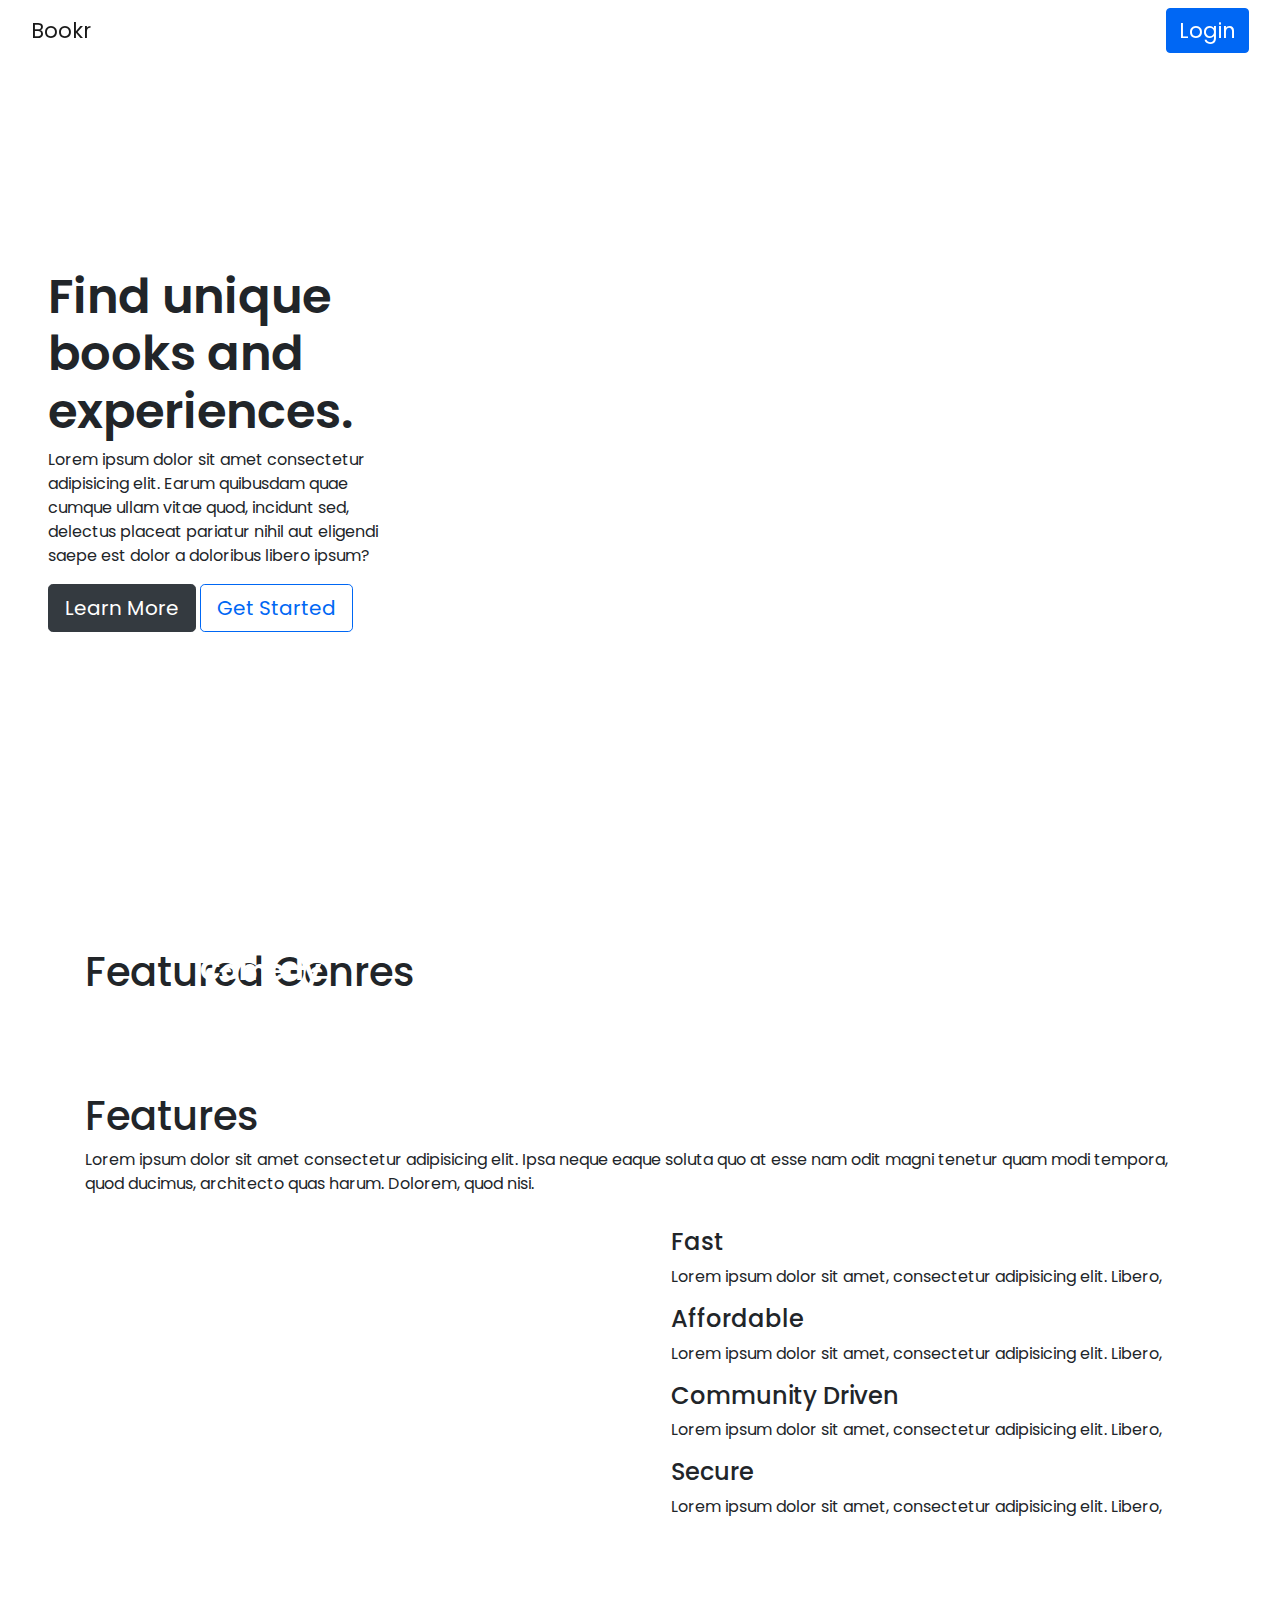
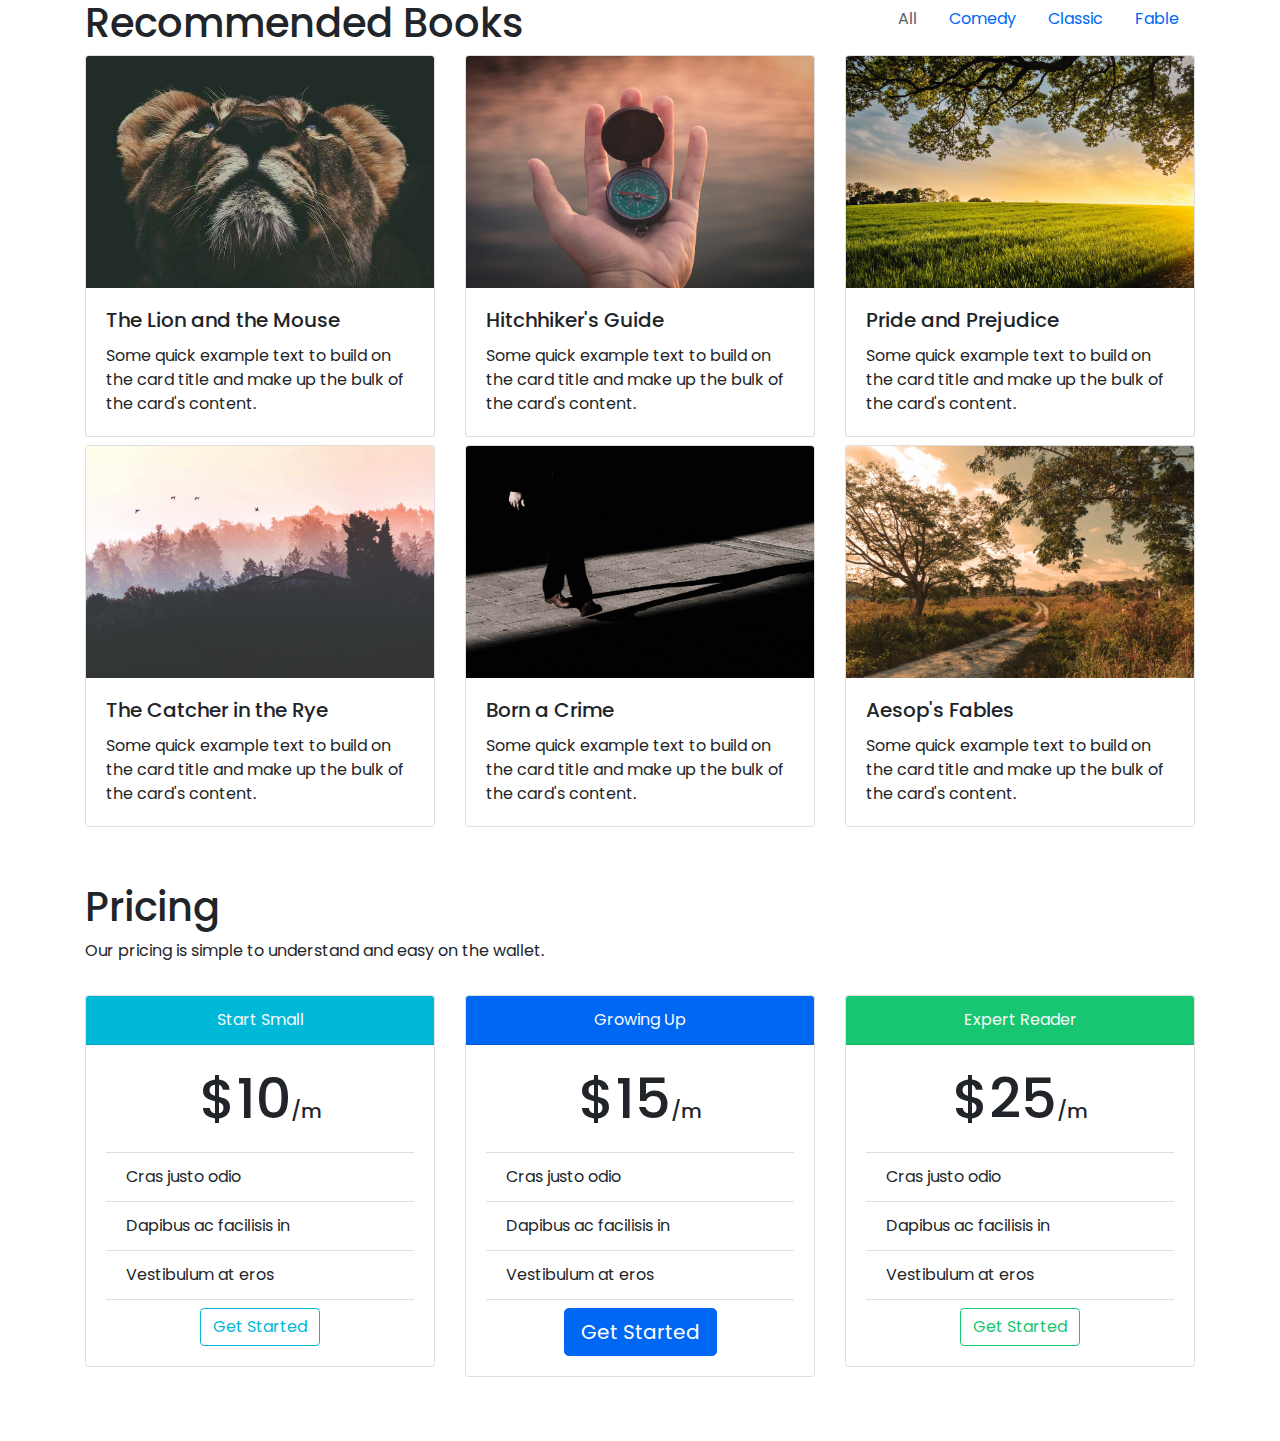
==== index.html @ 13b17c55 "added login and fixed name" ====
<!doctype html>
<html>

<head>
  <!-- Page Title and SEO -->
  <title>Bookr</title>
  <!-- Required meta tags -->
  <meta charset="utf-8">
  <meta name="viewport" content="width=device-width, initial-scale=1, shrink-to-fit=no">
  <!-- Fonts -->
  <link href="https://fonts.googleapis.com/css?family=Poppins:200,300,400,500,600,700" rel="stylesheet">
  <link rel="stylesheet" href="https://use.fontawesome.com/releases/v5.7.1/css/all.css" integrity="sha384-fnmOCqbTlWIlj8LyTjo7mOUStjsKC4pOpQbqyi7RrhN7udi9RwhKkMHpvLbHG9Sr"
    crossorigin="anonymous">
  <!-- Bootstrap CSS -->
  <link rel="stylesheet" href="css/bootstrap.css">
  <!-- Custom  -->
  <link rel="stylesheet" href="css/main.css">
  <link rel="stylesheet" href="https://cdnjs.cloudflare.com/ajax/libs/animate.css/3.7.0/animate.min.css">
  <!-- Favicons -->
  <link rel="apple-touch-icon" sizes="180x180" href="imgs/favicon/apple-touch-icon.png">
  <link rel="icon" type="image/png" sizes="32x32" href="imgs/favicon/favicon-32x32.png">
  <link rel="icon" type="image/png" sizes="16x16" href="imgs/favicon/favicon-16x16.png">
  <link rel="manifest" href="imgs/favicon/site.webmanifest">
  <link rel="mask-icon" href="imgs/favicon/safari-pinned-tab.svg" color="#5bbad5">
  <link rel="shortcut icon" href="imgs/favicon/favicon.ico">
  <meta name="msapplication-TileColor" content="#00aba9">
  <meta name="msapplication-config" content="imgs/favicon/browserconfig.xml">
  <meta name="theme-color" content="#ffffff">
</head>

<body class="animated fadeIn">
  <!-- Navbar -->
  <nav id="nav" class="navbar navbar-expand-lg fixed-top navbar-light nav-lg">
    <div class="container-fluid">
      <a href="/" class="navbar-brand">Bookr</a>
      <!-- <button class="navbar-toggler" type="button" data-toggle="collapse" data-target="#navbarNav" aria-controls="navbarNav"
        aria-expanded="false" aria-label="Toggle navigation">
        <span class="navbar-toggler-icon"></span>
      </button>
      <div class="collapse navbar-collapse mr-0" id="navbarNav">
        <ul class="navbar-nav ml-auto">
          <li class="nav-item active">
            <a class="nav-link" href="#recommended">Features</a>
          </li>
          <li class="nav-item">
            <a class="nav-link" href="#recommended">Recommended</a>
          </li>
        </ul>
        
      </div> -->
      <a href="/login" class="btn btn-primary">Login</a>
    </div>
  </nav>
  <header class="cover row container-fluid p-0 m-0">
    <div class="col-xl-4 col-lg-5 col-md-6 col-sm-12 align-self-center cover-text px-5 animated fadeIn">
      <h1>Find unique <br> books and experiences.</h1>
      <p>Lorem ipsum dolor sit amet consectetur adipisicing elit. Earum quibusdam quae cumque ullam vitae quod,
        incidunt sed, delectus placeat pariatur nihil aut eligendi saepe est dolor a doloribus libero ipsum?</p>
      <a href="#features" class="btn btn-dark btn-lg">Learn More</a>
      <a href="/login" class="btn btn-outline-primary btn-lg">Get Started</a>
    </div>
    <div class="col-xl-8 col-lg-7 col-md-6 col-sm-12 cover-img"></div>
  </header>
  <section class="container pt-5">
    <h2>Featured Genres</h2>
    <div class="row">
      <div class="col-lg-4 col-md-12 my-2">
        <img class="card-img shadow" src="https://images.unsplash.com/photo-1516280440614-37939bbacd81?ixlib=rb-1.2.1&ixid=eyJhcHBfaWQiOjEyMDd9&auto=format&fit=crop&w=1350&q=80"
          alt="">
        <h4 class="carousel-caption text-bold">Comedy</h4>
      </div>
      <div class="col-lg-4 col-md-6 my-2">
        <img class="card-img shadow" src="https://images.unsplash.com/photo-1516086511662-1bfcf218f4c4?ixlib=rb-1.2.1&ixid=eyJhcHBfaWQiOjEyMDd9&auto=format&fit=crop&w=1350&q=80"
          alt="">
        <h4 class="carousel-caption text-bold">Classic</h4>
      </div>
      <div class="col-lg-4 col-md-6 my-2">
        <img class="card-img shadow" src="https://images.unsplash.com/photo-1530262929451-caf6b99b5136?ixlib=rb-1.2.1&ixid=eyJhcHBfaWQiOjEyMDd9&auto=format&fit=crop&w=1350&q=80"
          alt="">
        <h4 class="carousel-caption text-bold">Fable</h4>
      </div>
    </div>
  </section>
  <section id="features" class="container pt-5">
    <h2>Features</h2>
    <p>Lorem ipsum dolor sit amet consectetur adipisicing elit. Ipsa neque eaque soluta quo at esse nam odit magni
      tenetur quam modi tempora, quod ducimus, architecto quas harum. Dolorem, quod nisi.</p>
    <div class="row">
      <div class="col-lg-5">
        <img class="card-img shadow" src="https://images.unsplash.com/photo-1490633874781-1c63cc424610?ixlib=rb-1.2.1&ixid=eyJhcHBfaWQiOjEyMDd9&auto=format&fit=crop&w=1350&q=80"
          alt="">
      </div>
      <div class="col-lg-7 my-3">
        <div class="row">
          <div class="col-2 text-center text-primary">
            <i class="fas fa-fast-forward fa-3x text-primary"></i>
          </div>
          <div class="col-10">
            <h4>Fast</h4>
            <p>Lorem ipsum dolor sit amet, consectetur adipisicing elit. Libero, </p>
          </div>
          <div class="col-2 text-center">
            <i class="fas fa-credit-card fa-3x text-success"></i>
          </div>
          <div class="col-10 ">
            <h4>Affordable</h4>
            <p>Lorem ipsum dolor sit amet, consectetur adipisicing elit. Libero, </p>
          </div>
          <div class="col-2 text-center">
            <i class="fas fa-thumbs-up fa-3x text-info"></i>
          </div>
          <div class="col-10">
            <h4>Community Driven</h4>
            <p>Lorem ipsum dolor sit amet, consectetur adipisicing elit. Libero, </p>
          </div>
          <div class="col-2 text-center">
            <i class="fas fa-shield-alt fa-3x text-danger"></i>
          </div>
          <div class="col-10">
            <h4>Secure</h4>
            <p>Lorem ipsum dolor sit amet, consectetur adipisicing elit. Libero, </p>
          </div>
        </div>
      </div>
    </div>
  </section>
  <section id="recommended" class="container pt-5">
    <div class="row">
      <div class="col-lg-6">
        <h2 class="">Recommended Books</h2>
      </div>
      <div class="col-lg-6">
        <ul class="nav book-nav justify-content-end">
          <li class="nav-item">
            <a class="nav-link book-link disabled" data-type="all" href="#">All</a>
          </li>
          <li class="nav-item">
            <a class="nav-link book-link" data-type="comedy" href="#">Comedy</a>
          </li>
          <li class="nav-item">
            <a class="nav-link book-link" data-type="classic" href="#">Classic</a>
          </li>
          <li class="nav-item">
            <a class="nav-link book-link" data-type="fable" href="#">Fable</a>
          </li>
        </ul>
      </div>

    </div>

    <div class="mx-auto text-center">

    </div>
    <div class="row">
      <div class="col-lg-4 col-md-6 mb-2 book-card" data-type="fable">
        <div class="card">
          <img class="card-img-top" src="imgs/the-lion-and-the-mouse.jpg" alt="Book One">
          <div class="card-body">
            <h5 class="card-title">The Lion and the Mouse</h5>
            <p class="card-text">Some quick example text to build on the card title and make up the bulk of the card's
              content.</p>
          </div>
        </div>
      </div>
      <div class="col-lg-4 col-md-6 mb-2 book-card" data-type="classic">
        <div class="card">
          <img class="card-img-top" src="imgs/hitchhikers-guide.jpg" alt="Book One">
          <div class="card-body">
            <h5 class="card-title">Hitchhiker's Guide</h5>
            <p class="card-text">Some quick example text to build on the card title and make up the bulk of the card's
              content.</p>
          </div>
        </div>
      </div>
      <div class="col-lg-4 col-md-6 mb-2 book-card" data-type="classic">
        <div class="card">
          <img class="card-img-top" src="imgs/pride-and-prejudice.jpg" alt="Book One">
          <div class="card-body">
            <h5 class="card-title">Pride and Prejudice</h5>
            <p class="card-text">Some quick example text to build on the card title and make up the bulk of the card's
              content.</p>
          </div>
        </div>
      </div>
      <div class="col-lg-4 col-md-6 mb-2 book-card" data-type="classic">
        <div class="card">
          <img class="card-img-top" src="imgs/the-catcher-in-the-rye.jpg" alt="Book One">
          <div class="card-body">
            <h5 class="card-title">The Catcher in the Rye</h5>
            <p class="card-text">Some quick example text to build on the card title and make up the bulk of the card's
              content.</p>
          </div>
        </div>
      </div>
      <div class="col-lg-4 col-md-6 mb-2 book-card" data-type="comedy">
        <div class="card">
          <img class="card-img-top" src="imgs/born-a-crime.jpg" alt="Book One">
          <div class="card-body">
            <h5 class="card-title">Born a Crime</h5>
            <p class="card-text">Some quick example text to build on the card title and make up the bulk of the card's
              content.</p>
          </div>
        </div>
      </div>
      <div class="col-lg-4 col-md-6 mb-2 book-card" data-type="fable">
        <div class="card">
          <img class="card-img-top" src="imgs/aesop-fables.jpg" alt="Book One">
          <div class="card-body">
            <h5 class="card-title">Aesop's Fables</h5>
            <p class="card-text">Some quick example text to build on the card title and make up the bulk of the card's
              content.</p>
          </div>
        </div>
      </div>
    </div>
  </section>
  <section class="container pt-5 pb-5">
    <h2>Pricing</h2>
    <p>Our pricing is simple to understand and easy on the wallet.</p>
    <div class="row">
      <div class="col-md-6 col-lg-4 my-3 price1">
        <div class="card text-center">
          <div class="card-header bg-info text-light">
            Start Small
          </div>
          <div class="card-body ">
            <h3 class="card-title price">$10<span class="h5">/m</span></h3>
            <ul class="list-group text-left list-group-flush py-2">
              <li class="list-group-item">Cras justo odio</li>
              <li class="list-group-item">Dapibus ac facilisis in</li>
              <li class="list-group-item">Vestibulum at eros</li>
            </ul>
            <a href="#" class="btn btn-outline-info">Get Started</a>
          </div>
        </div>
      </div>
      <div class="col-lg-4 col-md-12 my-3 price2">
        <div class="card text-center">
          <div class="card-header bg-primary text-light">
            Growing Up
          </div>
          <div class="card-body">
            <h3 class="card-title price">$15<span class="h5">/m</span></h3>
            <ul class="list-group text-left list-group-flush py-2">
              <li class="list-group-item">Cras justo odio</li>
              <li class="list-group-item">Dapibus ac facilisis in</li>
              <li class="list-group-item">Vestibulum at eros</li>
            </ul>
            <a href="#" class="btn btn-primary btn-lg">Get Started</a>
          </div>
        </div>
      </div>
      <div class="col-lg-4 col-md-6 my-3 price3">
        <div class="card text-center">
          <div class="card-header bg-success text-light">
            Expert Reader
          </div>
          <div class="card-body">
            <h3 class="card-title price">$25<span class="h5">/m</span></h3>
            <ul class="list-group text-left list-group-flush py-2">
              <li class="list-group-item">Cras justo odio</li>
              <li class="list-group-item">Dapibus ac facilisis in</li>
              <li class="list-group-item">Vestibulum at eros</li>
            </ul>
            <a href="#" class="btn btn-outline-success">Get Started</a>
          </div>
        </div>
      </div>
    </div>
  </section>
  <!-- <footer class="footer bg-dark h-100">
    <div class="container">
      <h6 class="text-muted">Create by Maks</h6>
    </div>
  </footer> -->
  <!-- Bootstrap JS -->
  <script src="https://code.jquery.com/jquery-3.2.1.slim.min.js" integrity="sha384-KJ3o2DKtIkvYIK3UENzmM7KCkRr/rE9/Qpg6aAZGJwFDMVNA/GpGFF93hXpG5KkN"
    crossorigin="anonymous"></script>
  <script src="https://cdnjs.cloudflare.com/ajax/libs/popper.js/1.12.9/umd/popper.min.js" integrity="sha384-ApNbgh9B+Y1QKtv3Rn7W3mgPxhU9K/ScQsAP7hUibX39j7fakFPskvXusvfa0b4Q"
    crossorigin="anonymous"></script>
  <script src="https://maxcdn.bootstrapcdn.com/bootstrap/4.0.0/js/bootstrap.min.js" integrity="sha384-JZR6Spejh4U02d8jOt6vLEHfe/JQGiRRSQQxSfFWpi1MquVdAyjUar5+76PVCmYl"
    crossorigin="anonymous"></script>
  <script src="js/books.js"></script>
  <script>
    window.addEventListener('scroll', function (e) {
      var nav = document.querySelector('.navbar');
      if (document.documentElement.scrollTop || document.body.scrollTop > window.innerHeight) {
        nav.classList.add('bg-light');
        nav.classList.add('nav-shadow');
        nav.classList.remove('nav-lg');
      } else {
        nav.classList.remove('bg-light');
        nav.classList.remove('nav-shadow');
        nav.classList.add('nav-lg');
      }
    });
  </script>
</body>

</html>
---- css/main.css ----
html {
  scroll-behavior: smooth;
}

body{
  font-family: 'Poppins', sans-serif;
}

nav {
  transition: .2s;
}

.nav-shadow{
  box-shadow: 0 3px 6px rgba(0,0,0,0.16), 0 3px 6px rgba(0,0,0,0.23);
}

h1{
  font-weight: 600;
  font-size: 3rem;
}

.text-bold{
  font-weight: 700;
  font-size: 1.7rem;
}

.price {
  font-size: 3.5rem;
}

h2 {
  font-weight: 500;
  font-size: 2.5rem;
}

.cover {
  height: 100vh;
}

.shadow{
  box-shadow: 0 1px 3px rgba(0,0,0,0.12), 0 1px 2px rgba(0,0,0,0.24);
}

.card-img {
  width: 100%;
  border-radius: 10px;
}

.nav-lg a{
  font-size: 1.3rem !important;
}

.cover-img{
  background-image: url(https://images.unsplash.com/photo-1488381297039-d6ee94af777e?ixlib=rb-1.2.1&ixid=eyJhcHBfaWQiOjEyMDd9&auto=format&fit=crop&w=1355&q=80);
  background-size: cover;
  background-position: center; 
}

@media (min-width: 768px) and (max-width: 991.98px) { 
  .price1{
    order: 1;
  }

  .price1{
    order: 2;
  }

  .price3{
    order: 3;
  }

  .book-nav {
    -webkit-box-pack: center !important;
    -ms-flex-pack: center !important;
    justify-content: center !important;
  }
}

@media (max-width: 767.98px) {
  nav {
    background-color: #f8f9fa !important;
    box-shadow: 0 3px 6px rgba(0,0,0,0.16), 0 3px 6px rgba(0,0,0,0.23);
  }
  .cover-img{
    order: 1;
  }
  .cover-text{
    order: 2;
  }
}
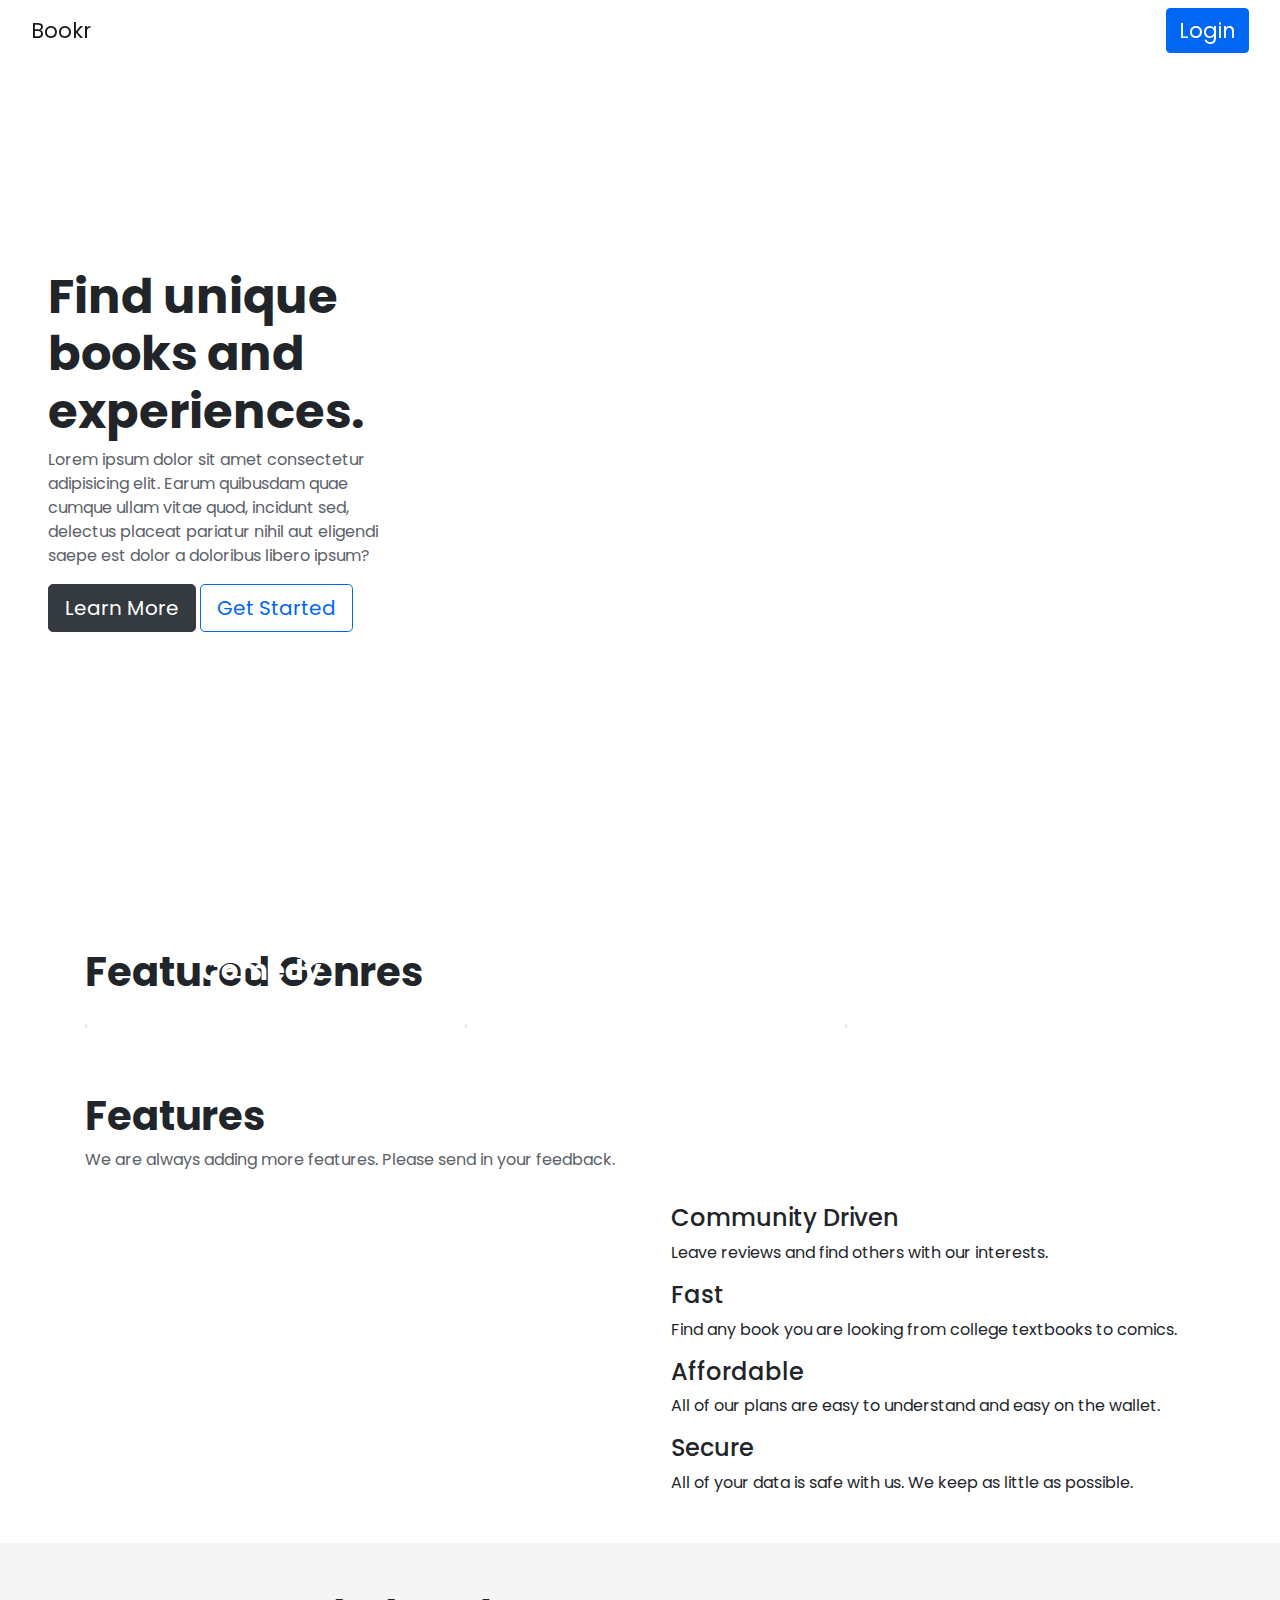
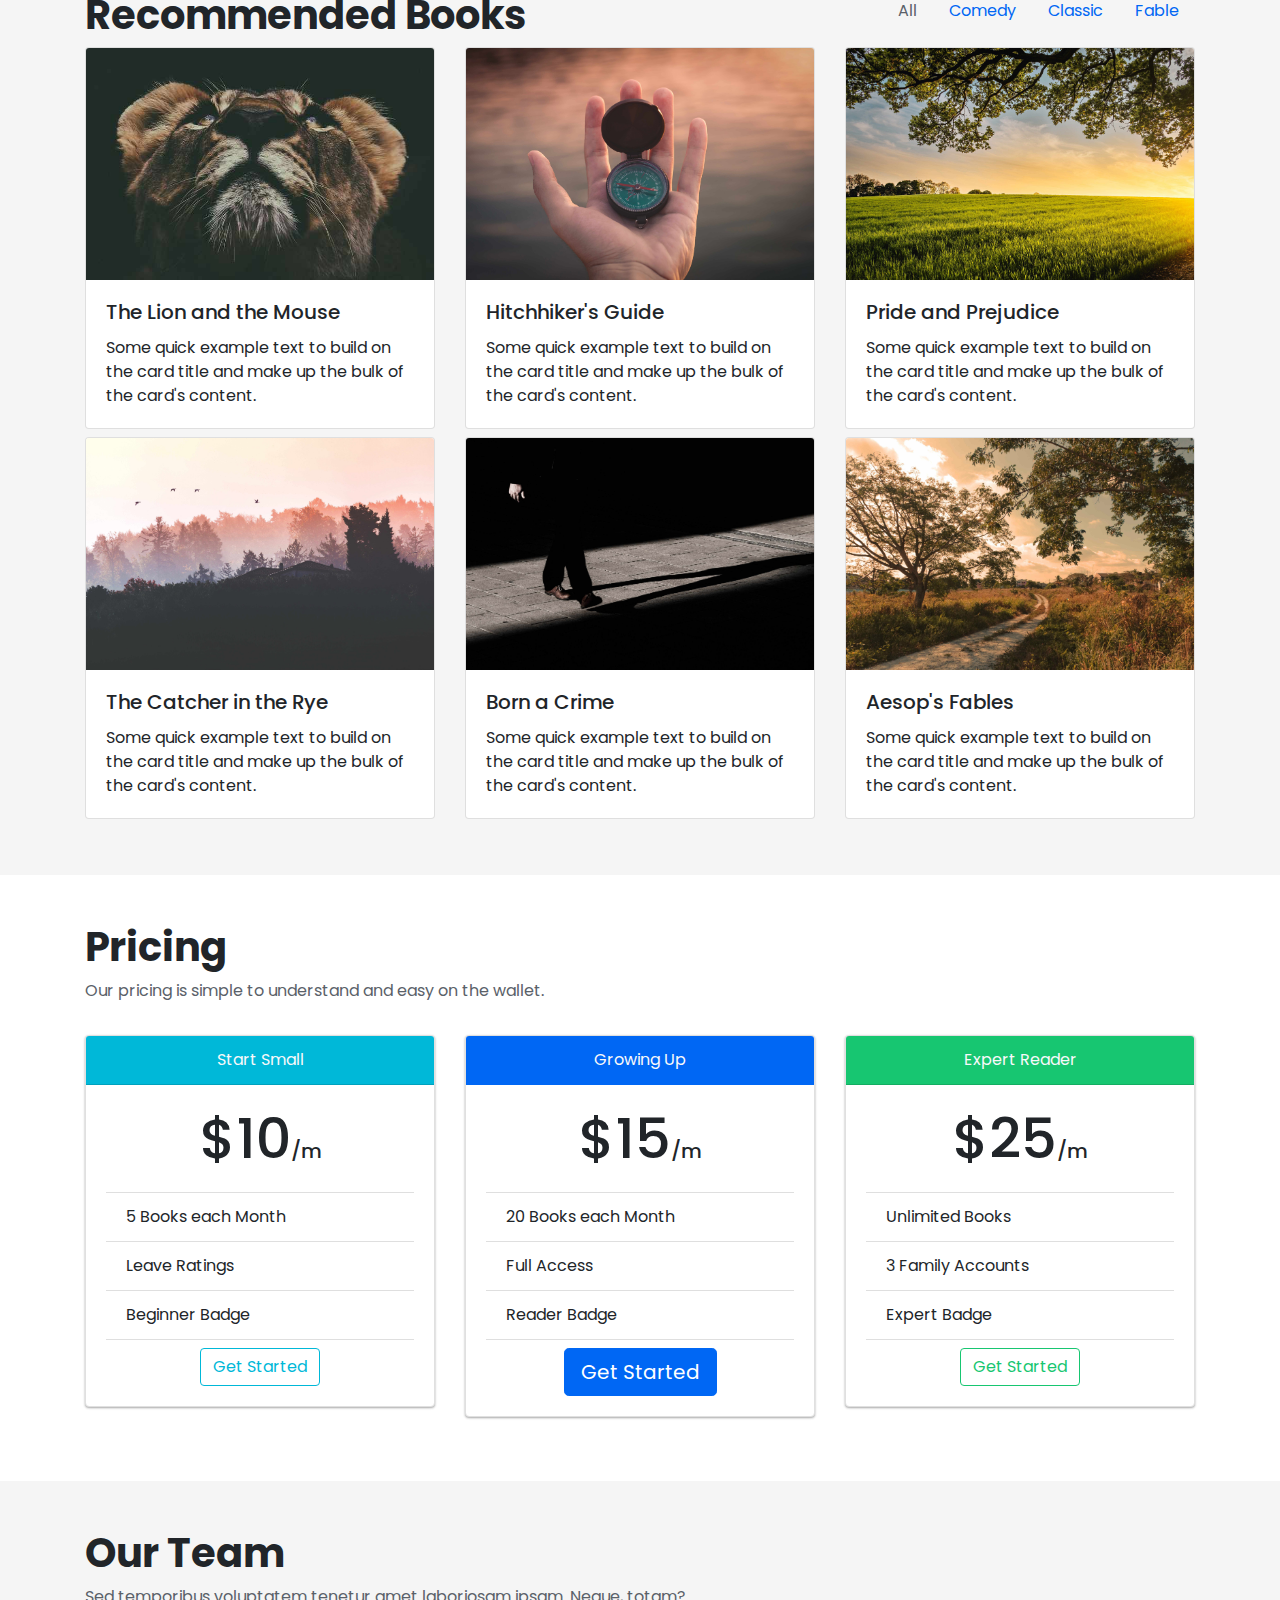
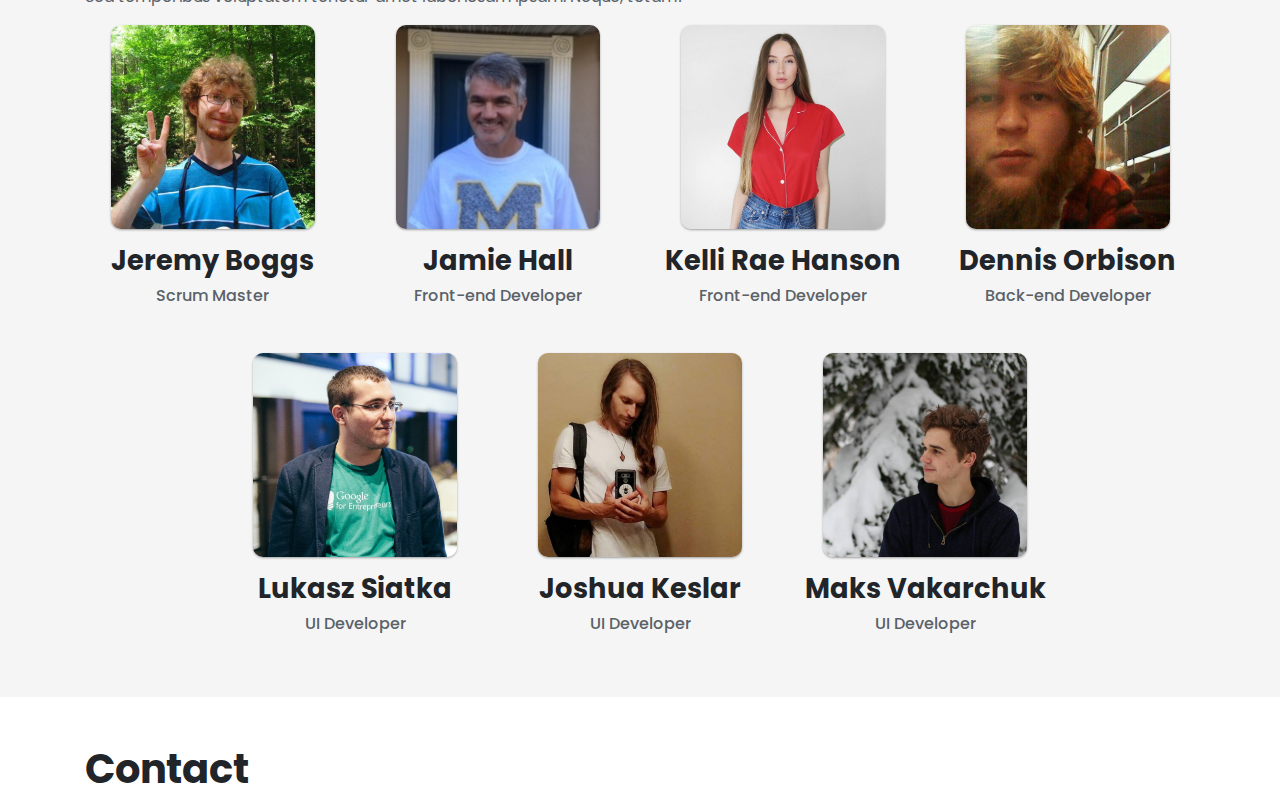
==== commit 07c1fd17: "added teams" ====
--- a/index.html
+++ b/index.html
@@ -33,58 +33,43 @@
   <nav id="nav" class="navbar navbar-expand-lg fixed-top navbar-light nav-lg">
     <div class="container-fluid">
       <a href="/" class="navbar-brand">Bookr</a>
-      <!-- <button class="navbar-toggler" type="button" data-toggle="collapse" data-target="#navbarNav" aria-controls="navbarNav"
-        aria-expanded="false" aria-label="Toggle navigation">
-        <span class="navbar-toggler-icon"></span>
-      </button>
-      <div class="collapse navbar-collapse mr-0" id="navbarNav">
-        <ul class="navbar-nav ml-auto">
-          <li class="nav-item active">
-            <a class="nav-link" href="#recommended">Features</a>
-          </li>
-          <li class="nav-item">
-            <a class="nav-link" href="#recommended">Recommended</a>
-          </li>
-        </ul>
-        
-      </div> -->
-      <a href="/login" class="btn btn-primary">Login</a>
+      <a href="https://bookrfrontend1.netlify.com/" class="btn btn-primary">Login</a>
     </div>
   </nav>
   <header class="cover row container-fluid p-0 m-0">
-    <div class="col-xl-4 col-lg-5 col-md-6 col-sm-12 align-self-center cover-text px-5 animated fadeIn">
-      <h1>Find unique <br> books and experiences.</h1>
-      <p>Lorem ipsum dolor sit amet consectetur adipisicing elit. Earum quibusdam quae cumque ullam vitae quod,
+    <div class="col-xl-4 col-lg-5 col-md-6 col-sm-12 align-self-center cover-text px-5 animated fadeInLeft">
+      <h1 class="section-header">Find unique <br> books and experiences.</h1>
+      <p class="text-muted">Lorem ipsum dolor sit amet consectetur adipisicing elit. Earum quibusdam quae cumque ullam
+        vitae quod,
         incidunt sed, delectus placeat pariatur nihil aut eligendi saepe est dolor a doloribus libero ipsum?</p>
       <a href="#features" class="btn btn-dark btn-lg">Learn More</a>
-      <a href="/login" class="btn btn-outline-primary btn-lg">Get Started</a>
+      <a href="https://bookrfrontend1.netlify.com/" class="btn btn-outline-primary btn-lg">Get Started</a>
     </div>
     <div class="col-xl-8 col-lg-7 col-md-6 col-sm-12 cover-img"></div>
   </header>
   <section class="container pt-5">
-    <h2>Featured Genres</h2>
+    <h2 class="section-header">Featured Genres</h2>
     <div class="row">
       <div class="col-lg-4 col-md-12 my-2">
-        <img class="card-img shadow" src="https://images.unsplash.com/photo-1516280440614-37939bbacd81?ixlib=rb-1.2.1&ixid=eyJhcHBfaWQiOjEyMDd9&auto=format&fit=crop&w=1350&q=80"
+        <img class="card-img shadowHover" src="https://images.unsplash.com/photo-1516280440614-37939bbacd81?ixlib=rb-1.2.1&ixid=eyJhcHBfaWQiOjEyMDd9&auto=format&fit=crop&w=1350&q=80"
           alt="">
         <h4 class="carousel-caption text-bold">Comedy</h4>
       </div>
       <div class="col-lg-4 col-md-6 my-2">
-        <img class="card-img shadow" src="https://images.unsplash.com/photo-1516086511662-1bfcf218f4c4?ixlib=rb-1.2.1&ixid=eyJhcHBfaWQiOjEyMDd9&auto=format&fit=crop&w=1350&q=80"
+        <img class="card-img shadowHover" src="https://images.unsplash.com/photo-1516086511662-1bfcf218f4c4?ixlib=rb-1.2.1&ixid=eyJhcHBfaWQiOjEyMDd9&auto=format&fit=crop&w=1350&q=80"
           alt="">
         <h4 class="carousel-caption text-bold">Classic</h4>
       </div>
       <div class="col-lg-4 col-md-6 my-2">
-        <img class="card-img shadow" src="https://images.unsplash.com/photo-1530262929451-caf6b99b5136?ixlib=rb-1.2.1&ixid=eyJhcHBfaWQiOjEyMDd9&auto=format&fit=crop&w=1350&q=80"
+        <img class="card-img shadowHover" src="https://images.unsplash.com/photo-1530262929451-caf6b99b5136?ixlib=rb-1.2.1&ixid=eyJhcHBfaWQiOjEyMDd9&auto=format&fit=crop&w=1350&q=80"
           alt="">
         <h4 class="carousel-caption text-bold">Fable</h4>
       </div>
     </div>
   </section>
-  <section id="features" class="container pt-5">
-    <h2>Features</h2>
-    <p>Lorem ipsum dolor sit amet consectetur adipisicing elit. Ipsa neque eaque soluta quo at esse nam odit magni
-      tenetur quam modi tempora, quod ducimus, architecto quas harum. Dolorem, quod nisi.</p>
+  <section id="features" class="container pt-5 mb-3">
+    <h2 class="section-header">Features</h2>
+    <p class="text-muted">We are always adding more features. Please send in your feedback.</p>
     <div class="row">
       <div class="col-lg-5">
         <img class="card-img shadow" src="https://images.unsplash.com/photo-1490633874781-1c63cc424610?ixlib=rb-1.2.1&ixid=eyJhcHBfaWQiOjEyMDd9&auto=format&fit=crop&w=1350&q=80"
@@ -92,181 +77,239 @@
       </div>
       <div class="col-lg-7 my-3">
         <div class="row">
+          <div class="col-2 text-center">
+            <i class="fas fa-thumbs-up fa-3x text-info"></i>
+          </div>
+          <div class="col-10">
+            <h4>Community Driven</h4>
+            <p>Leave reviews and find others with our interests.</p>
+          </div>
           <div class="col-2 text-center text-primary">
             <i class="fas fa-fast-forward fa-3x text-primary"></i>
           </div>
           <div class="col-10">
             <h4>Fast</h4>
-            <p>Lorem ipsum dolor sit amet, consectetur adipisicing elit. Libero, </p>
+            <p>Find any book you are looking from college textbooks to comics.</p>
           </div>
           <div class="col-2 text-center">
             <i class="fas fa-credit-card fa-3x text-success"></i>
           </div>
           <div class="col-10 ">
             <h4>Affordable</h4>
-            <p>Lorem ipsum dolor sit amet, consectetur adipisicing elit. Libero, </p>
-          </div>
-          <div class="col-2 text-center">
-            <i class="fas fa-thumbs-up fa-3x text-info"></i>
-          </div>
-          <div class="col-10">
-            <h4>Community Driven</h4>
-            <p>Lorem ipsum dolor sit amet, consectetur adipisicing elit. Libero, </p>
+            <p>All of our plans are easy to understand and easy on the wallet.</p>
           </div>
           <div class="col-2 text-center">
             <i class="fas fa-shield-alt fa-3x text-danger"></i>
           </div>
           <div class="col-10">
             <h4>Secure</h4>
-            <p>Lorem ipsum dolor sit amet, consectetur adipisicing elit. Libero, </p>
-          </div>
-        </div>
-      </div>
-    </div>
-  </section>
-  <section id="recommended" class="container pt-5">
-    <div class="row">
-      <div class="col-lg-6">
-        <h2 class="">Recommended Books</h2>
-      </div>
-      <div class="col-lg-6">
-        <ul class="nav book-nav justify-content-end">
-          <li class="nav-item">
-            <a class="nav-link book-link disabled" data-type="all" href="#">All</a>
-          </li>
-          <li class="nav-item">
-            <a class="nav-link book-link" data-type="comedy" href="#">Comedy</a>
-          </li>
-          <li class="nav-item">
-            <a class="nav-link book-link" data-type="classic" href="#">Classic</a>
-          </li>
-          <li class="nav-item">
-            <a class="nav-link book-link" data-type="fable" href="#">Fable</a>
-          </li>
-        </ul>
-      </div>
+            <p>All of your data is safe with us. We keep as little as possible.</p>
+          </div>
+        </div>
+      </div>
+    </div>
+  </section>
+  <section id="recommended" class="pt-5 pb-5" style="background-color: #F5F5F5;">
+    <div class="container">
+      <div class="row">
+        <div class="col-lg-6">
+          <h2 class="section-header">Recommended Books</h2>
+        </div>
+        <div class="col-lg-6">
+          <ul class="nav book-nav justify-content-end">
+            <li class="nav-item">
+              <a class="nav-link book-link disabled" data-type="all" href="#">All</a>
+            </li>
+            <li class="nav-item">
+              <a class="nav-link book-link" data-type="comedy" href="#">Comedy</a>
+            </li>
+            <li class="nav-item">
+              <a class="nav-link book-link" data-type="classic" href="#">Classic</a>
+            </li>
+            <li class="nav-item">
+              <a class="nav-link book-link" data-type="fable" href="#">Fable</a>
+            </li>
+          </ul>
+        </div>
 
-    </div>
-
-    <div class="mx-auto text-center">
-
-    </div>
-    <div class="row">
-      <div class="col-lg-4 col-md-6 mb-2 book-card" data-type="fable">
-        <div class="card">
-          <img class="card-img-top" src="imgs/the-lion-and-the-mouse.jpg" alt="Book One">
-          <div class="card-body">
-            <h5 class="card-title">The Lion and the Mouse</h5>
-            <p class="card-text">Some quick example text to build on the card title and make up the bulk of the card's
-              content.</p>
-          </div>
-        </div>
-      </div>
-      <div class="col-lg-4 col-md-6 mb-2 book-card" data-type="classic">
-        <div class="card">
-          <img class="card-img-top" src="imgs/hitchhikers-guide.jpg" alt="Book One">
-          <div class="card-body">
-            <h5 class="card-title">Hitchhiker's Guide</h5>
-            <p class="card-text">Some quick example text to build on the card title and make up the bulk of the card's
-              content.</p>
-          </div>
-        </div>
-      </div>
-      <div class="col-lg-4 col-md-6 mb-2 book-card" data-type="classic">
-        <div class="card">
-          <img class="card-img-top" src="imgs/pride-and-prejudice.jpg" alt="Book One">
-          <div class="card-body">
-            <h5 class="card-title">Pride and Prejudice</h5>
-            <p class="card-text">Some quick example text to build on the card title and make up the bulk of the card's
-              content.</p>
-          </div>
-        </div>
-      </div>
-      <div class="col-lg-4 col-md-6 mb-2 book-card" data-type="classic">
-        <div class="card">
-          <img class="card-img-top" src="imgs/the-catcher-in-the-rye.jpg" alt="Book One">
-          <div class="card-body">
-            <h5 class="card-title">The Catcher in the Rye</h5>
-            <p class="card-text">Some quick example text to build on the card title and make up the bulk of the card's
-              content.</p>
-          </div>
-        </div>
-      </div>
-      <div class="col-lg-4 col-md-6 mb-2 book-card" data-type="comedy">
-        <div class="card">
-          <img class="card-img-top" src="imgs/born-a-crime.jpg" alt="Book One">
-          <div class="card-body">
-            <h5 class="card-title">Born a Crime</h5>
-            <p class="card-text">Some quick example text to build on the card title and make up the bulk of the card's
-              content.</p>
-          </div>
-        </div>
-      </div>
-      <div class="col-lg-4 col-md-6 mb-2 book-card" data-type="fable">
-        <div class="card">
-          <img class="card-img-top" src="imgs/aesop-fables.jpg" alt="Book One">
-          <div class="card-body">
-            <h5 class="card-title">Aesop's Fables</h5>
-            <p class="card-text">Some quick example text to build on the card title and make up the bulk of the card's
-              content.</p>
+      </div>
+      <div class="row">
+        <div class="col-lg-4 col-md-6 mb-2 book-card" data-type="fable">
+          <div class="card">
+            <img class="card-img-top" src="imgs/the-lion-and-the-mouse.jpg" alt="Book One">
+            <div class="card-body">
+              <h5 class="card-title">The Lion and the Mouse</h5>
+              <p class="card-text">Some quick example text to build on the card title and make up the bulk of the
+                card's
+                content.</p>
+            </div>
+          </div>
+        </div>
+        <div class="col-lg-4 col-md-6 mb-2 book-card" data-type="classic">
+          <div class="card">
+            <img class="card-img-top" src="imgs/hitchhikers-guide.jpg" alt="Book One">
+            <div class="card-body">
+              <h5 class="card-title">Hitchhiker's Guide</h5>
+              <p class="card-text">Some quick example text to build on the card title and make up the bulk of the
+                card's
+                content.</p>
+            </div>
+          </div>
+        </div>
+        <div class="col-lg-4 col-md-6 mb-2 book-card" data-type="classic">
+          <div class="card">
+            <img class="card-img-top" src="imgs/pride-and-prejudice.jpg" alt="Book One">
+            <div class="card-body">
+              <h5 class="card-title">Pride and Prejudice</h5>
+              <p class="card-text">Some quick example text to build on the card title and make up the bulk of the
+                card's
+                content.</p>
+            </div>
+          </div>
+        </div>
+        <div class="col-lg-4 col-md-6 mb-2 book-card" data-type="classic">
+          <div class="card">
+            <img class="card-img-top" src="imgs/the-catcher-in-the-rye.jpg" alt="Book One">
+            <div class="card-body">
+              <h5 class="card-title">The Catcher in the Rye</h5>
+              <p class="card-text">Some quick example text to build on the card title and make up the bulk of the
+                card's
+                content.</p>
+            </div>
+          </div>
+        </div>
+        <div class="col-lg-4 col-md-6 mb-2 book-card" data-type="comedy">
+          <div class="card">
+            <img class="card-img-top" src="imgs/born-a-crime.jpg" alt="Book One">
+            <div class="card-body">
+              <h5 class="card-title">Born a Crime</h5>
+              <p class="card-text">Some quick example text to build on the card title and make up the bulk of the
+                card's
+                content.</p>
+            </div>
+          </div>
+        </div>
+        <div class="col-lg-4 col-md-6 mb-2 book-card" data-type="fable">
+          <div class="card">
+            <img class="card-img-top" src="imgs/aesop-fables.jpg" alt="Book One">
+            <div class="card-body">
+              <h5 class="card-title">Aesop's Fables</h5>
+              <p class="card-text">Some quick example text to build on the card title and make up the bulk of the
+                card's
+                content.</p>
+            </div>
           </div>
         </div>
       </div>
     </div>
   </section>
   <section class="container pt-5 pb-5">
-    <h2>Pricing</h2>
-    <p>Our pricing is simple to understand and easy on the wallet.</p>
+    <h2 class="section-header">Pricing</h2>
+    <p class="text-muted">Our pricing is simple to understand and easy on the wallet.</p>
     <div class="row">
       <div class="col-md-6 col-lg-4 my-3 price1">
-        <div class="card text-center">
+        <div class="card text-center shadowHover">
           <div class="card-header bg-info text-light">
             Start Small
           </div>
           <div class="card-body ">
             <h3 class="card-title price">$10<span class="h5">/m</span></h3>
             <ul class="list-group text-left list-group-flush py-2">
-              <li class="list-group-item">Cras justo odio</li>
-              <li class="list-group-item">Dapibus ac facilisis in</li>
-              <li class="list-group-item">Vestibulum at eros</li>
+              <li class="list-group-item">5 Books each Month</li>
+              <li class="list-group-item">Leave Ratings</li>
+              <li class="list-group-item">Beginner Badge</li>
             </ul>
             <a href="#" class="btn btn-outline-info">Get Started</a>
           </div>
         </div>
       </div>
       <div class="col-lg-4 col-md-12 my-3 price2">
-        <div class="card text-center">
-          <div class="card-header bg-primary text-light">
+        <div class="card text-center shadowHover">
+          <div class="card-header bg-primary border-primary text-light">
             Growing Up
           </div>
           <div class="card-body">
             <h3 class="card-title price">$15<span class="h5">/m</span></h3>
             <ul class="list-group text-left list-group-flush py-2">
-              <li class="list-group-item">Cras justo odio</li>
-              <li class="list-group-item">Dapibus ac facilisis in</li>
-              <li class="list-group-item">Vestibulum at eros</li>
+              <li class="list-group-item">20 Books each Month</li>
+              <li class="list-group-item">Full Access</li>
+              <li class="list-group-item">Reader Badge</li>
             </ul>
             <a href="#" class="btn btn-primary btn-lg">Get Started</a>
           </div>
         </div>
       </div>
       <div class="col-lg-4 col-md-6 my-3 price3">
-        <div class="card text-center">
+        <div class="card text-center shadowHover">
           <div class="card-header bg-success text-light">
             Expert Reader
           </div>
           <div class="card-body">
             <h3 class="card-title price">$25<span class="h5">/m</span></h3>
             <ul class="list-group text-left list-group-flush py-2">
-              <li class="list-group-item">Cras justo odio</li>
-              <li class="list-group-item">Dapibus ac facilisis in</li>
-              <li class="list-group-item">Vestibulum at eros</li>
+              <li class="list-group-item">Unlimited Books</li>
+              <li class="list-group-item">3 Family Accounts</li>
+              <li class="list-group-item">Expert Badge</li>
             </ul>
             <a href="#" class="btn btn-outline-success">Get Started</a>
           </div>
         </div>
       </div>
     </div>
+  </section>
+  <section class="pt-5 pb-3 mb-5" style="background-color: #F5F5F5;">
+    <div class="container">
+      <h2 class="section-header">Our Team</h2>
+      <p class="text-muted">Sed temporibus voluptatem tenetur amet laboriosam ipsam. Neque, totam?</p>
+      <div class="row text-center mt-3 justify-content-center">
+        <div class="col-lg-3 col-md-4 mb-3">
+          <img src="imgs/jeremy.jpg" alt="" class="shadow mb-3 team-img">
+          <h4 class="text-bold">Jeremy Boggs</h4>
+          <h6 class="text-muted">Scrum Master</h6>
+          <a href="https://github.com/Nicocchi" target="_blank" class="team-link p-3 text-primary"><i class="fab fa-github fa-2x"></i></a>
+        </div>
+        <div class="col-lg-3 col-md-4 mb-3">
+          <img src="imgs/jamie.jpg" alt="" class="shadow mb-3 team-img">
+          <h4 class="text-bold">Jamie Hall</h4>
+          <h6 class="text-muted">Front-end Developer</h6>
+          <a href="https://github.com/JamieHall1962" target="_blank" class="team-link p-3 text-primary"><i class="fab fa-github fa-2x"></i></a>
+        </div>
+        <div class="col-lg-3 col-md-4 mb-3">
+          <img src="imgs/kelli.jpg" alt="" class="shadow mb-3 team-img">
+          <h4 class="text-bold">Kelli Rae Hanson</h4>
+          <h6 class="text-muted">Front-end Developer</h6>
+          <a href="https://github.com/kelliraehanson" target="_blank" class="team-link p-3 text-primary"><i class="fab fa-github fa-2x"></i></a>
+        </div>
+        <div class="col-lg-3 col-md-4 mb-3">
+          <img src="imgs/dennis.jpg" alt="" class="shadow mb-3 team-img">
+          <h4 class="text-bold">Dennis Orbison</h4>
+          <h6 class="text-muted">Back-end Developer</h6>
+          <a href="https://github.com/nomadic4life" target="_blank" class="team-link p-3 text-primary"><i class="fab fa-github fa-2x"></i></a>
+        </div>
+        <div class="col-lg-3 col-md-4 mb-3">
+          <img src="imgs/lukasz.jpg" alt="" class="shadow mb-3 team-img">
+          <h4 class="text-bold">Lukasz Siatka</h4>
+          <h6 class="text-muted">UI Developer</h6>
+          <a href="https://github.com/Estrax" target="_blank" class="team-link p-3 text-primary"><i class="fab fa-github fa-2x"></i></a>
+        </div>
+        <div class="col-lg-3 col-md-4 mb-3">
+          <img src="imgs/joshua.jpg" alt="" class="shadow mb-3 team-img">
+          <h4 class="text-bold">Joshua Keslar</h4>
+          <h6 class="text-muted">UI Developer</h6>
+          <a href="https://github.com/Jkeslar21" target="_blank" class="team-link p-3 text-primary"><i class="fab fa-github fa-2x"></i></a>
+        </div>
+        <div class="col-lg-3 col-md-4 mb-3">
+          <img src="imgs/maksim.jpg" alt="" class="shadow mb-3 team-img">
+          <h4 class="text-bold">Maks Vakarchuk</h4>
+          <h6 class="text-muted">UI Developer</h6>
+          <a href="https://github.com/maks112v" target="_blank" class="team-link p-3 text-primary"><i class="fab fa-github fa-2x"></i></a>
+        </div>
+      </div>
+    </div>
+  </section>
+  <section class="container">
+    <h2 class="section-header">Contact</h2>
+    <p class="text-muted"></p>
   </section>
   <!-- <footer class="footer bg-dark h-100">
     <div class="container">
--- a/css/main.css
+++ b/css/main.css
@@ -33,12 +33,34 @@
   font-size: 2.5rem;
 }
 
+.section-header{
+  font-weight: 700;
+}
+
 .cover {
   height: 100vh;
 }
 
+.team-img{
+  width: 80%;
+  border-radius: 10px;
+}
+
+.team-link{
+}
+
 .shadow{
   box-shadow: 0 1px 3px rgba(0,0,0,0.12), 0 1px 2px rgba(0,0,0,0.24);
+}
+
+.shadowHover {
+  box-shadow: 0 1px 3px rgba(0,0,0,0.12), 0 1px 2px rgba(0,0,0,0.24);
+  transition: all 0.3s cubic-bezier(.25,.8,.25,1);
+  border: 1px solid #E0E0E0;
+}
+
+.shadowHover:hover {
+  box-shadow: 0 14px 28px rgba(0,0,0,0.25), 0 10px 10px rgba(0,0,0,0.22);
 }
 
 .card-img {
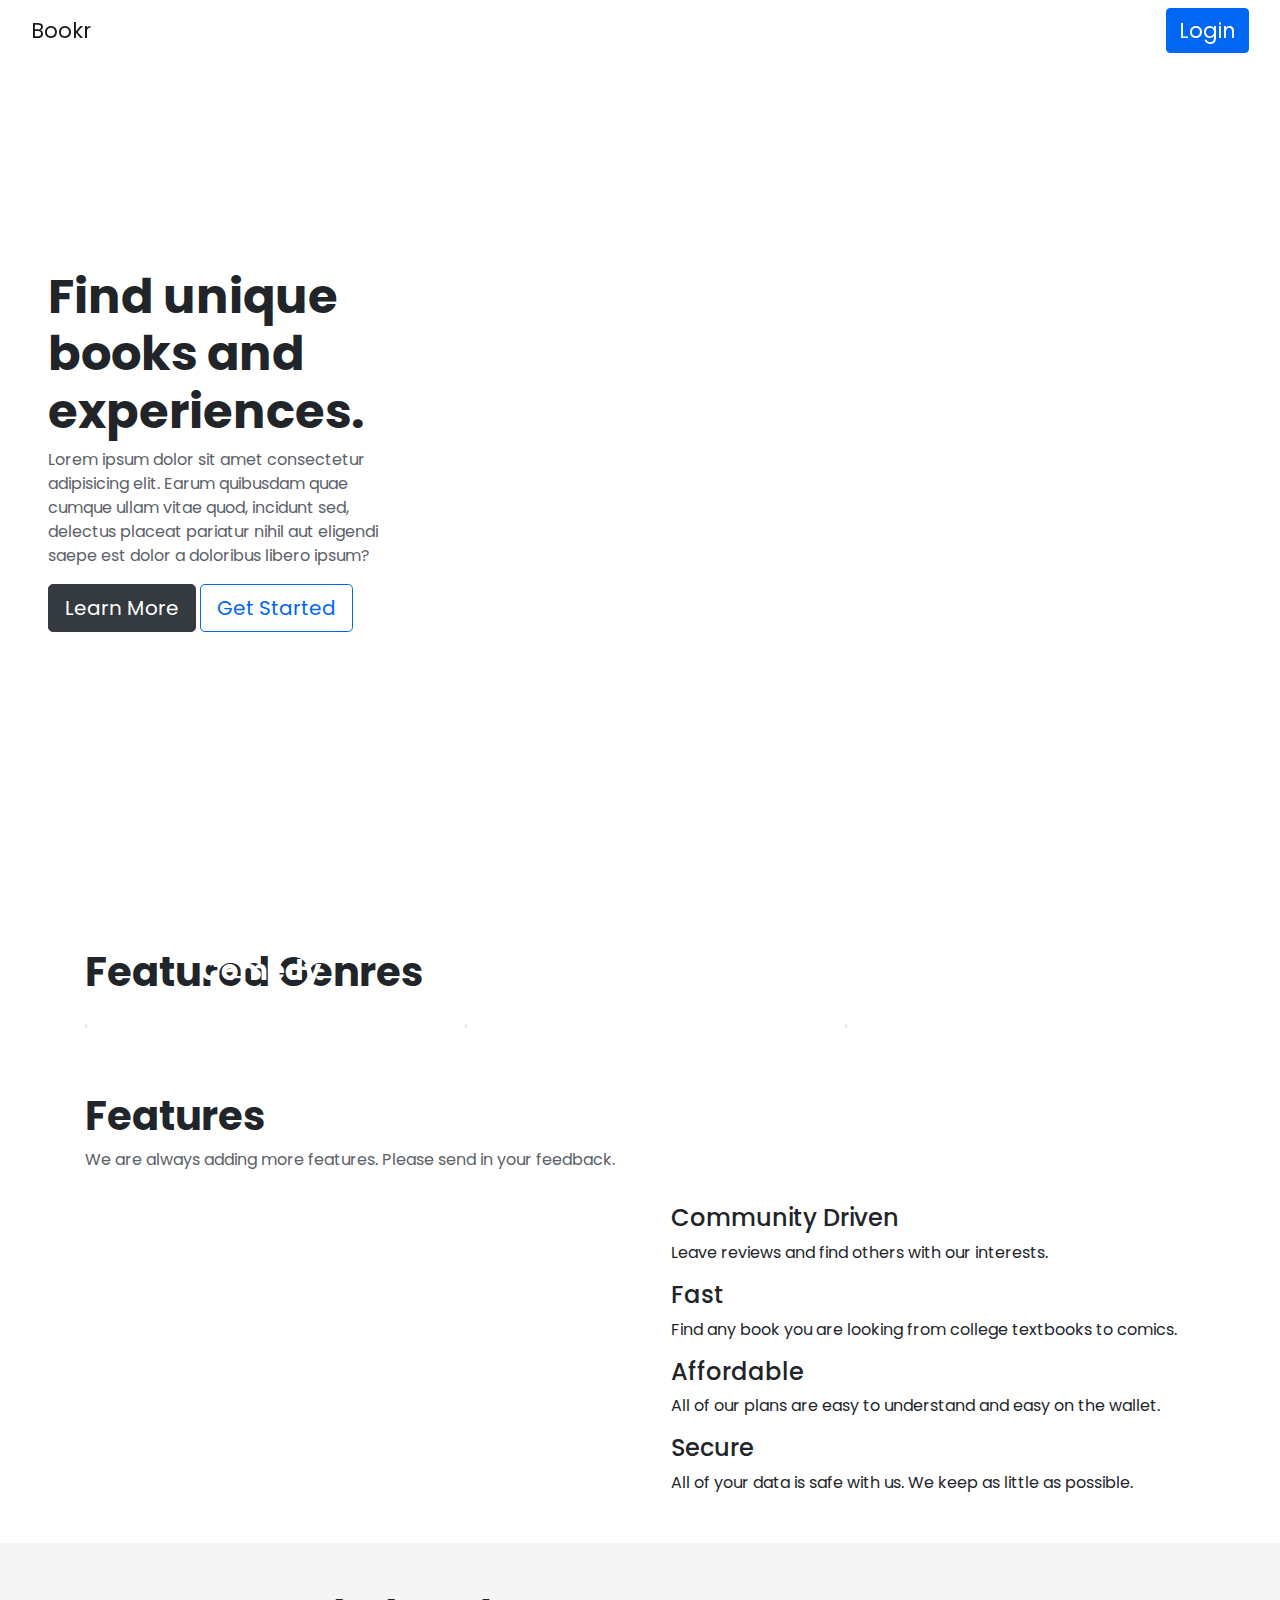
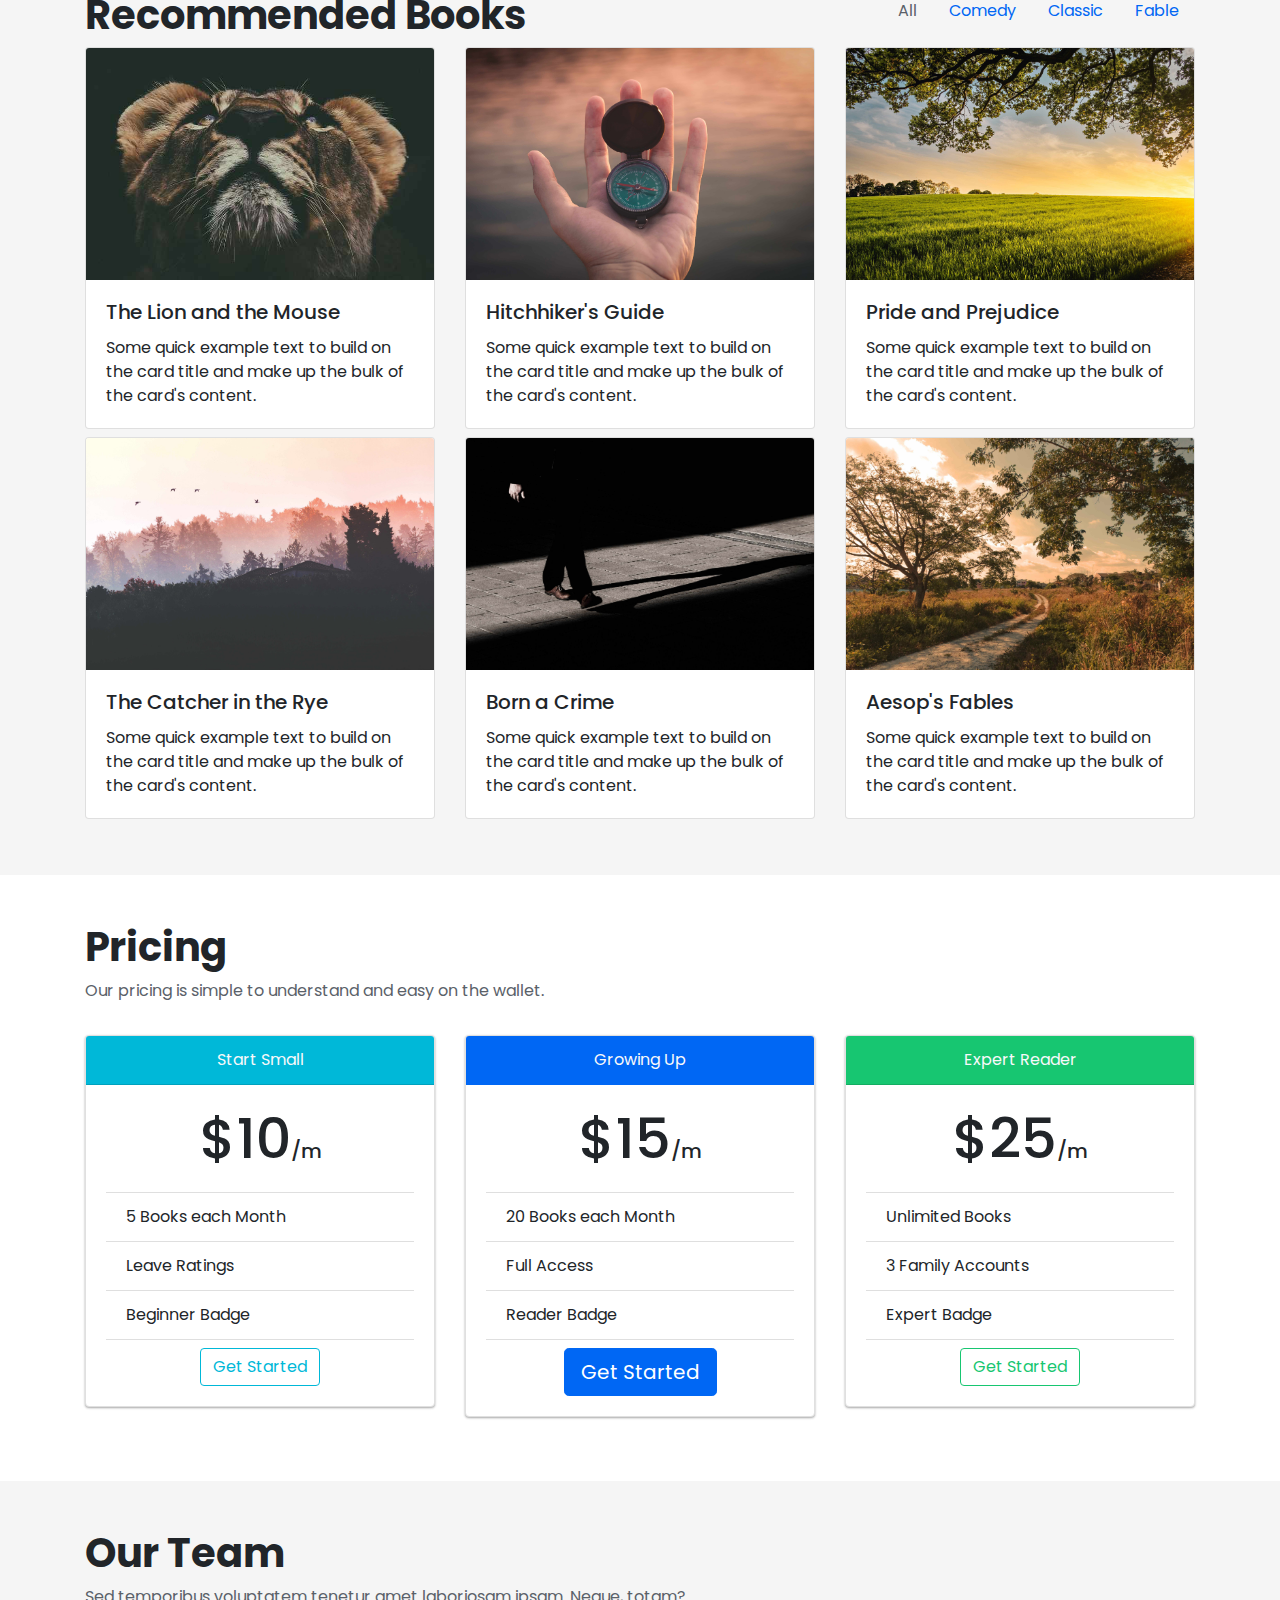
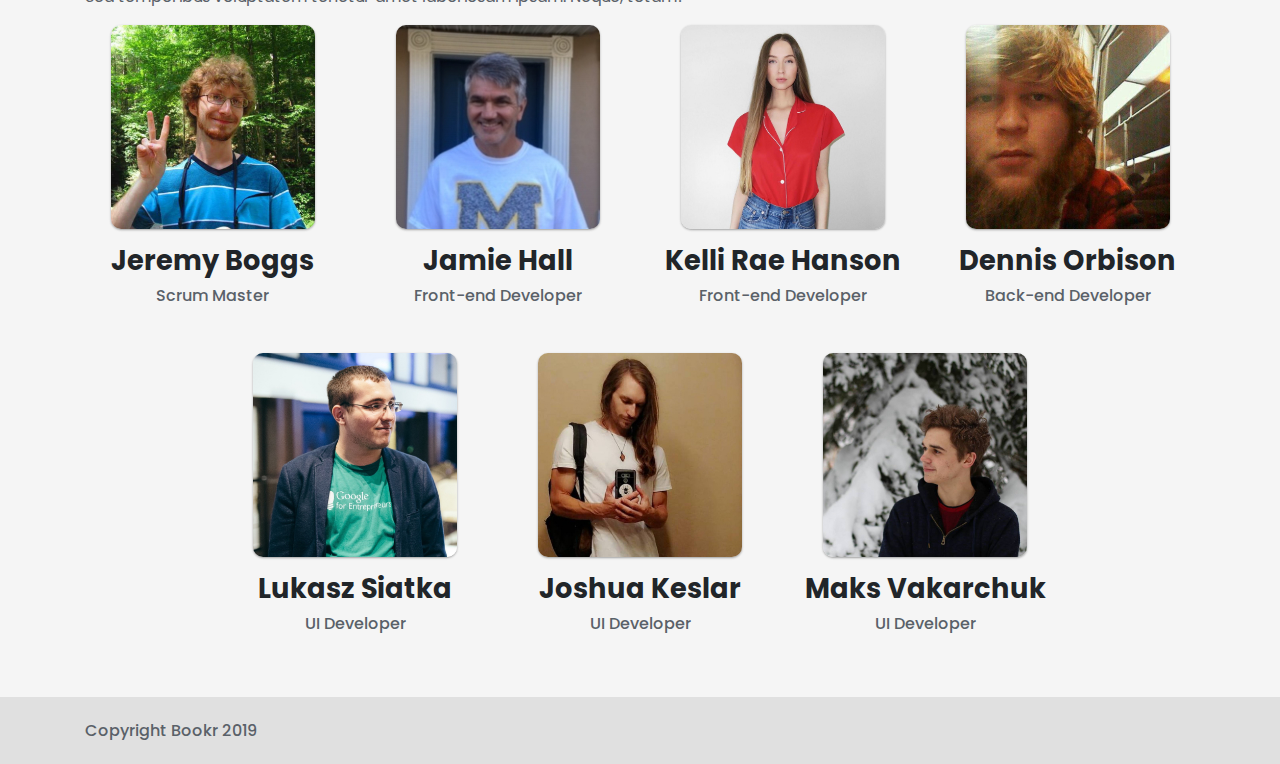
==== commit 5423bcd5: "little changes" ====
--- a/index.html
+++ b/index.html
@@ -257,7 +257,7 @@
       </div>
     </div>
   </section>
-  <section class="pt-5 pb-3 mb-5" style="background-color: #F5F5F5;">
+  <section class="pt-5 pb-3" style="background-color: #F5F5F5;">
     <div class="container">
       <h2 class="section-header">Our Team</h2>
       <p class="text-muted">Sed temporibus voluptatem tenetur amet laboriosam ipsam. Neque, totam?</p>
@@ -307,15 +307,11 @@
       </div>
     </div>
   </section>
-  <section class="container">
-    <h2 class="section-header">Contact</h2>
-    <p class="text-muted"></p>
-  </section>
-  <!-- <footer class="footer bg-dark h-100">
+  <footer class="footer pb-3 pt-4" style="background-color: #E0E0E0;">
     <div class="container">
-      <h6 class="text-muted">Create by Maks</h6>
-    </div>
-  </footer> -->
+      <h6 class="text-muted">Copyright Bookr 2019</h6>
+    </div>
+  </footer>
   <!-- Bootstrap JS -->
   <script src="https://code.jquery.com/jquery-3.2.1.slim.min.js" integrity="sha384-KJ3o2DKtIkvYIK3UENzmM7KCkRr/rE9/Qpg6aAZGJwFDMVNA/GpGFF93hXpG5KkN"
     crossorigin="anonymous"></script>
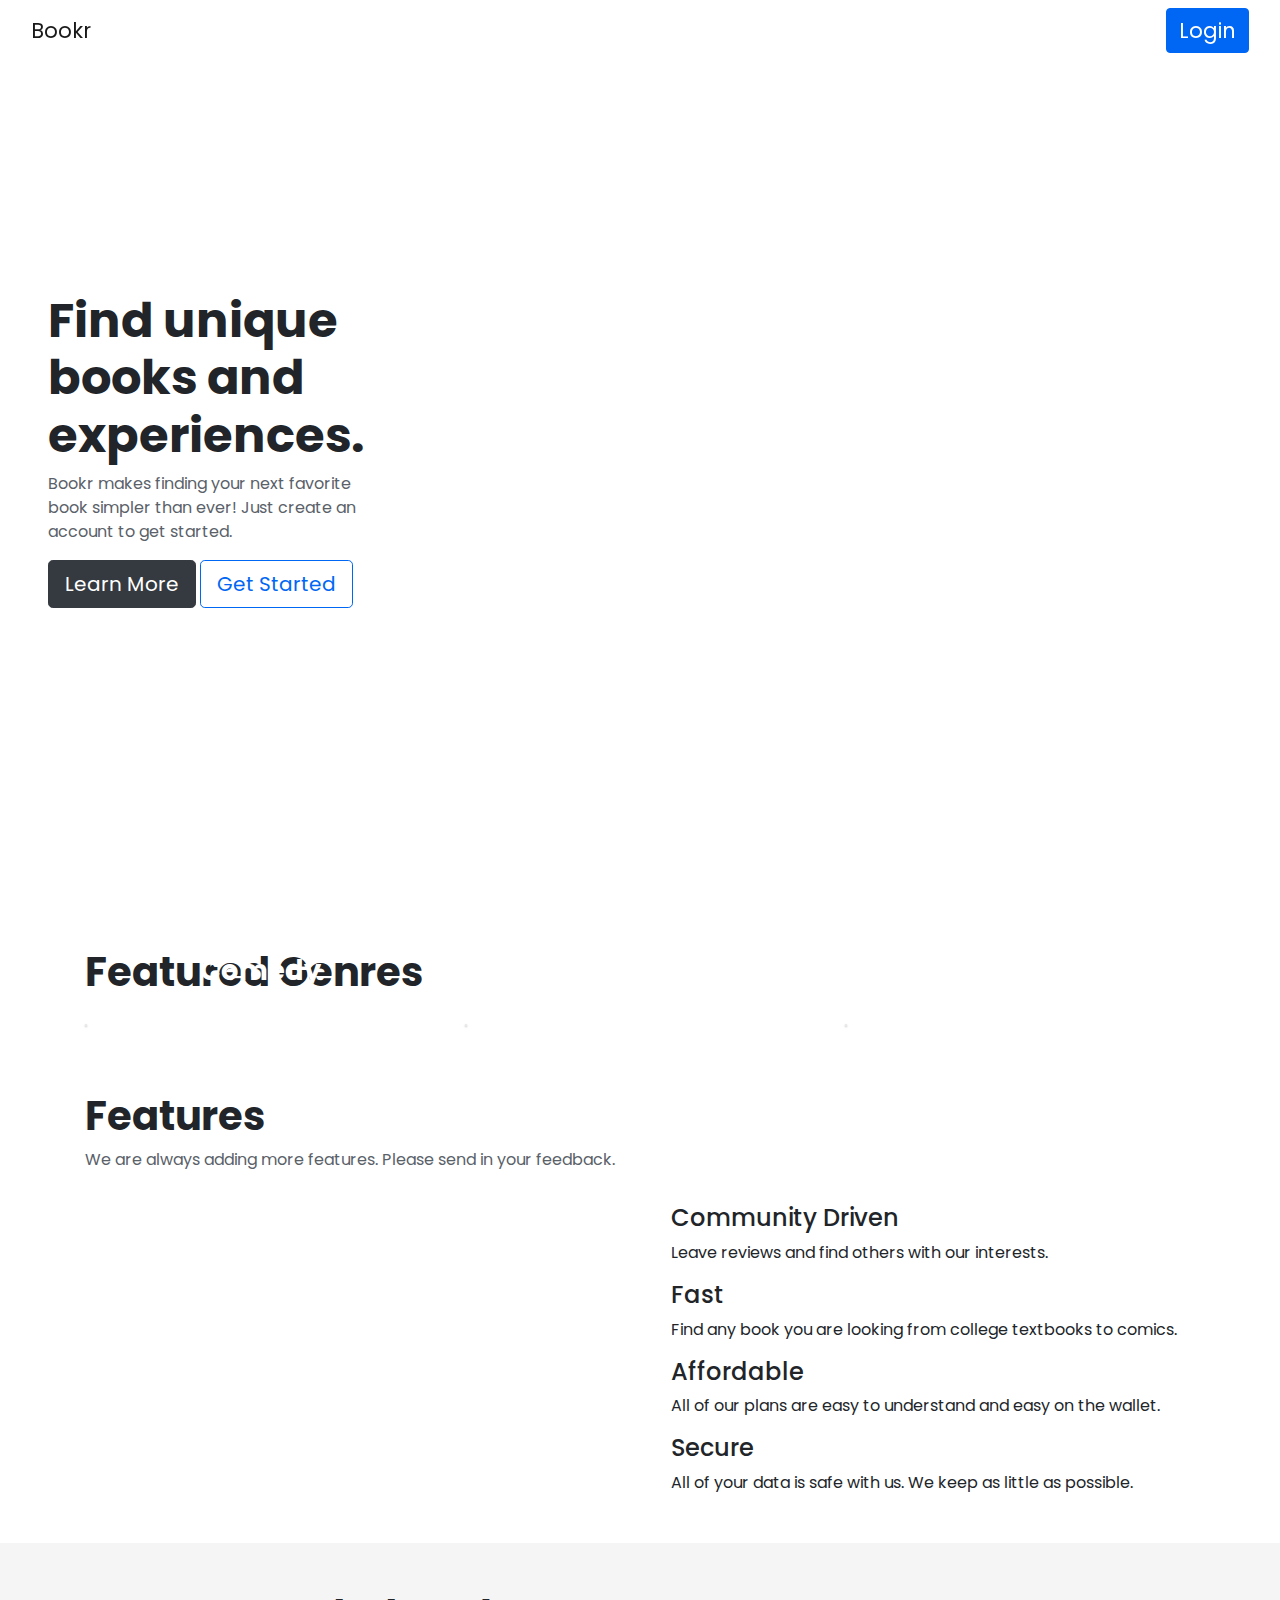
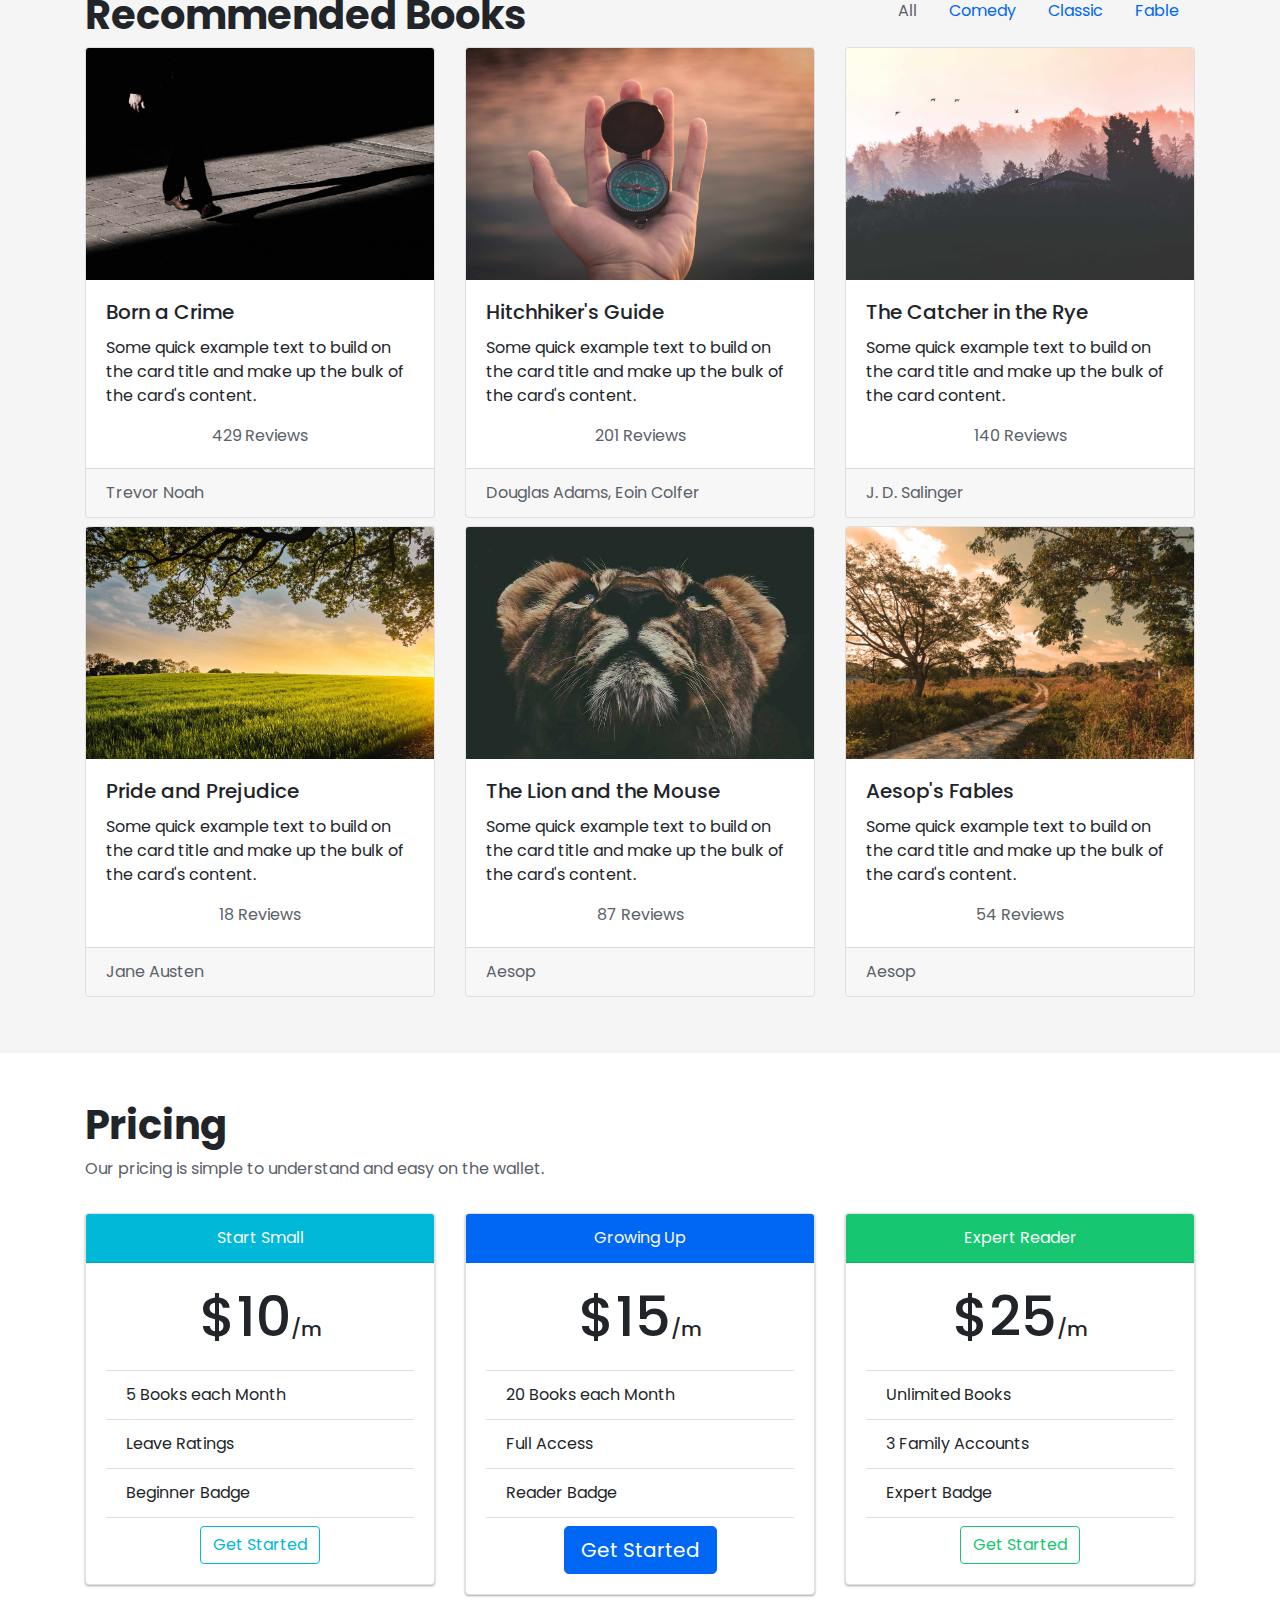
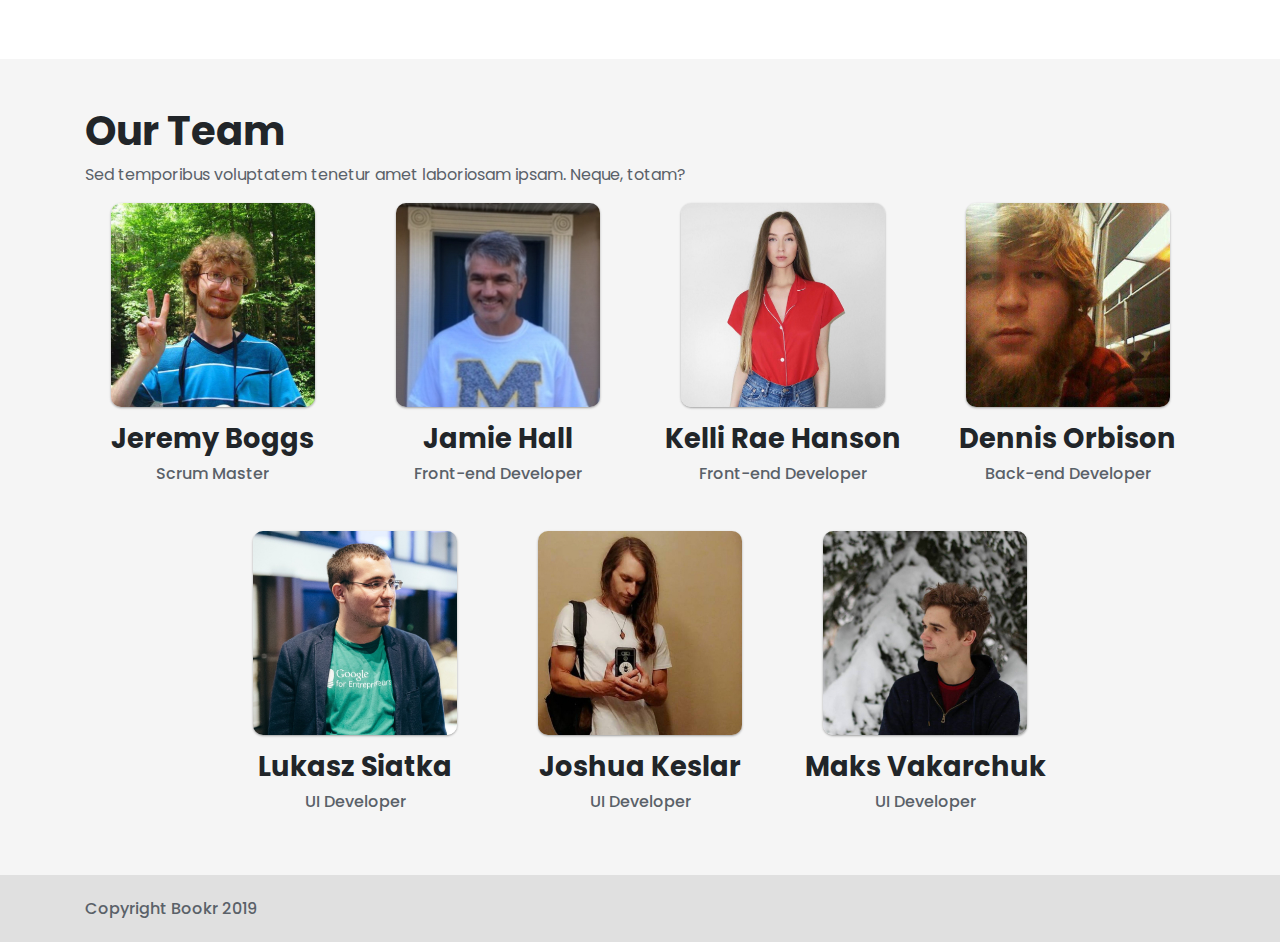
==== commit ff238357: "added reviews" ====
--- a/index.html
+++ b/index.html
@@ -39,9 +39,8 @@
   <header class="cover row container-fluid p-0 m-0">
     <div class="col-xl-4 col-lg-5 col-md-6 col-sm-12 align-self-center cover-text px-5 animated fadeInLeft">
       <h1 class="section-header">Find unique <br> books and experiences.</h1>
-      <p class="text-muted">Lorem ipsum dolor sit amet consectetur adipisicing elit. Earum quibusdam quae cumque ullam
-        vitae quod,
-        incidunt sed, delectus placeat pariatur nihil aut eligendi saepe est dolor a doloribus libero ipsum?</p>
+      <p class="text-muted">Bookr makes finding your next favorite book simpler than ever! Just create an account to
+        get started. </p>
       <a href="#features" class="btn btn-dark btn-lg">Learn More</a>
       <a href="https://bookrfrontend1.netlify.com/" class="btn btn-outline-primary btn-lg">Get Started</a>
     </div>
@@ -134,6 +133,85 @@
 
       </div>
       <div class="row">
+        <div class="col-lg-4 col-md-6 mb-2 book-card" data-type="comedy">
+          <div class="card">
+            <img class="card-img-top" src="imgs/born-a-crime.jpg" alt="Book One">
+            <div class="card-body">
+              <h5 class="card-title">Born a Crime</h5>
+              <p class="card-text">Some quick example text to build on the card title and make up the bulk of the
+                card's
+                content.</p>
+              <div class="review text-warning">
+                <i class="fas fa-star"></i>
+                <i class="fas fa-star"></i>
+                <i class="fas fa-star"></i>
+                <i class="fas fa-star"></i>
+                <i class="fas fa-star"></i>
+                <p class="text-muted">429 Reviews</p>
+              </div>
+            </div>
+            <div class="card-footer text-muted">Trevor Noah</div>
+          </div>
+        </div>
+        <div class="col-lg-4 col-md-6 mb-2 book-card" data-type="classic">
+          <div class="card">
+            <img class="card-img-top" src="imgs/hitchhikers-guide.jpg" alt="Book One">
+            <div class="card-body">
+              <h5 class="card-title">Hitchhiker's Guide</h5>
+              <p class="card-text">Some quick example text to build on the card title and make up the bulk of the
+                card's
+                content.</p>
+              <div class="review text-warning">
+                <i class="fas fa-star"></i>
+                <i class="fas fa-star"></i>
+                <i class="fas fa-star"></i>
+                <i class="fas fa-star"></i>
+                <i class="fas fa-star"></i>
+                <p class="text-muted">201 Reviews</p>
+              </div>
+            </div>
+            <div class="card-footer text-muted">Douglas Adams, Eoin Colfer</div>
+          </div>
+        </div>
+        <div class="col-lg-4 col-md-6 mb-2 book-card" data-type="classic">
+          <div class="card">
+            <img class="card-img-top" src="imgs/the-catcher-in-the-rye.jpg" alt="Book One">
+            <div class="card-body">
+              <h5 class="card-title">The Catcher in the Rye</h5>
+              <p class="card-text">Some quick example text to build on the card title and make up the bulk of the card
+                content.</p>
+              <div class="review">
+                <i class="fas fa-star"></i>
+                <i class="fas fa-star"></i>
+                <i class="fas fa-star"></i>
+                <i class="fas fa-star"></i>
+                <i class="far fa-star"></i>
+                <p class="text-muted">140 Reviews</p>
+              </div>
+            </div>
+            <div class="card-footer text-muted">J. D. Salinger</div>
+          </div>
+        </div>
+        <div class="col-lg-4 col-md-6 mb-2 book-card" data-type="classic">
+          <div class="card">
+            <img class="card-img-top" src="imgs/pride-and-prejudice.jpg" alt="Book One">
+            <div class="card-body">
+              <h5 class="card-title">Pride and Prejudice</h5>
+              <p class="card-text">Some quick example text to build on the card title and make up the bulk of the
+                card's
+                content.</p>
+              <div class="review">
+                <i class="fas fa-star"></i>
+                <i class="fas fa-star"></i>
+                <i class="fas fa-star"></i>
+                <i class="fas fa-star"></i>
+                <i class="far fa-star"></i>
+                <p class="text-muted">18 Reviews</p>
+              </div>
+            </div>
+            <div class="card-footer text-muted">Jane Austen</div>
+          </div>
+        </div>
         <div class="col-lg-4 col-md-6 mb-2 book-card" data-type="fable">
           <div class="card">
             <img class="card-img-top" src="imgs/the-lion-and-the-mouse.jpg" alt="Book One">
@@ -142,51 +220,16 @@
               <p class="card-text">Some quick example text to build on the card title and make up the bulk of the
                 card's
                 content.</p>
-            </div>
-          </div>
-        </div>
-        <div class="col-lg-4 col-md-6 mb-2 book-card" data-type="classic">
-          <div class="card">
-            <img class="card-img-top" src="imgs/hitchhikers-guide.jpg" alt="Book One">
-            <div class="card-body">
-              <h5 class="card-title">Hitchhiker's Guide</h5>
-              <p class="card-text">Some quick example text to build on the card title and make up the bulk of the
-                card's
-                content.</p>
-            </div>
-          </div>
-        </div>
-        <div class="col-lg-4 col-md-6 mb-2 book-card" data-type="classic">
-          <div class="card">
-            <img class="card-img-top" src="imgs/pride-and-prejudice.jpg" alt="Book One">
-            <div class="card-body">
-              <h5 class="card-title">Pride and Prejudice</h5>
-              <p class="card-text">Some quick example text to build on the card title and make up the bulk of the
-                card's
-                content.</p>
-            </div>
-          </div>
-        </div>
-        <div class="col-lg-4 col-md-6 mb-2 book-card" data-type="classic">
-          <div class="card">
-            <img class="card-img-top" src="imgs/the-catcher-in-the-rye.jpg" alt="Book One">
-            <div class="card-body">
-              <h5 class="card-title">The Catcher in the Rye</h5>
-              <p class="card-text">Some quick example text to build on the card title and make up the bulk of the
-                card's
-                content.</p>
-            </div>
-          </div>
-        </div>
-        <div class="col-lg-4 col-md-6 mb-2 book-card" data-type="comedy">
-          <div class="card">
-            <img class="card-img-top" src="imgs/born-a-crime.jpg" alt="Book One">
-            <div class="card-body">
-              <h5 class="card-title">Born a Crime</h5>
-              <p class="card-text">Some quick example text to build on the card title and make up the bulk of the
-                card's
-                content.</p>
-            </div>
+              <div class="review">
+                <i class="fas fa-star"></i>
+                <i class="fas fa-star"></i>
+                <i class="fas fa-star"></i>
+                <i class="far fa-star"></i>
+                <i class="far fa-star"></i>
+                <p class="text-muted">87 Reviews</p>
+              </div>
+            </div>
+            <div class="card-footer text-muted">Aesop</div>
           </div>
         </div>
         <div class="col-lg-4 col-md-6 mb-2 book-card" data-type="fable">
@@ -197,7 +240,16 @@
               <p class="card-text">Some quick example text to build on the card title and make up the bulk of the
                 card's
                 content.</p>
-            </div>
+              <div class="review">
+                <i class="fas fa-star"></i>
+                <i class="fas fa-star"></i>
+                <i class="fas fa-star"></i>
+                <i class="far fa-star"></i>
+                <i class="far fa-star"></i>
+                <p class="text-muted">54 Reviews</p>
+              </div>
+            </div>
+            <div class="card-footer text-muted">Aesop</div>
           </div>
         </div>
       </div>
--- a/css/main.css
+++ b/css/main.css
@@ -31,6 +31,14 @@
 h2 {
   font-weight: 500;
   font-size: 2.5rem;
+}
+
+.review{
+  text-align: center;
+}
+
+.review p {
+  margin-bottom: 0;
 }
 
 .section-header{
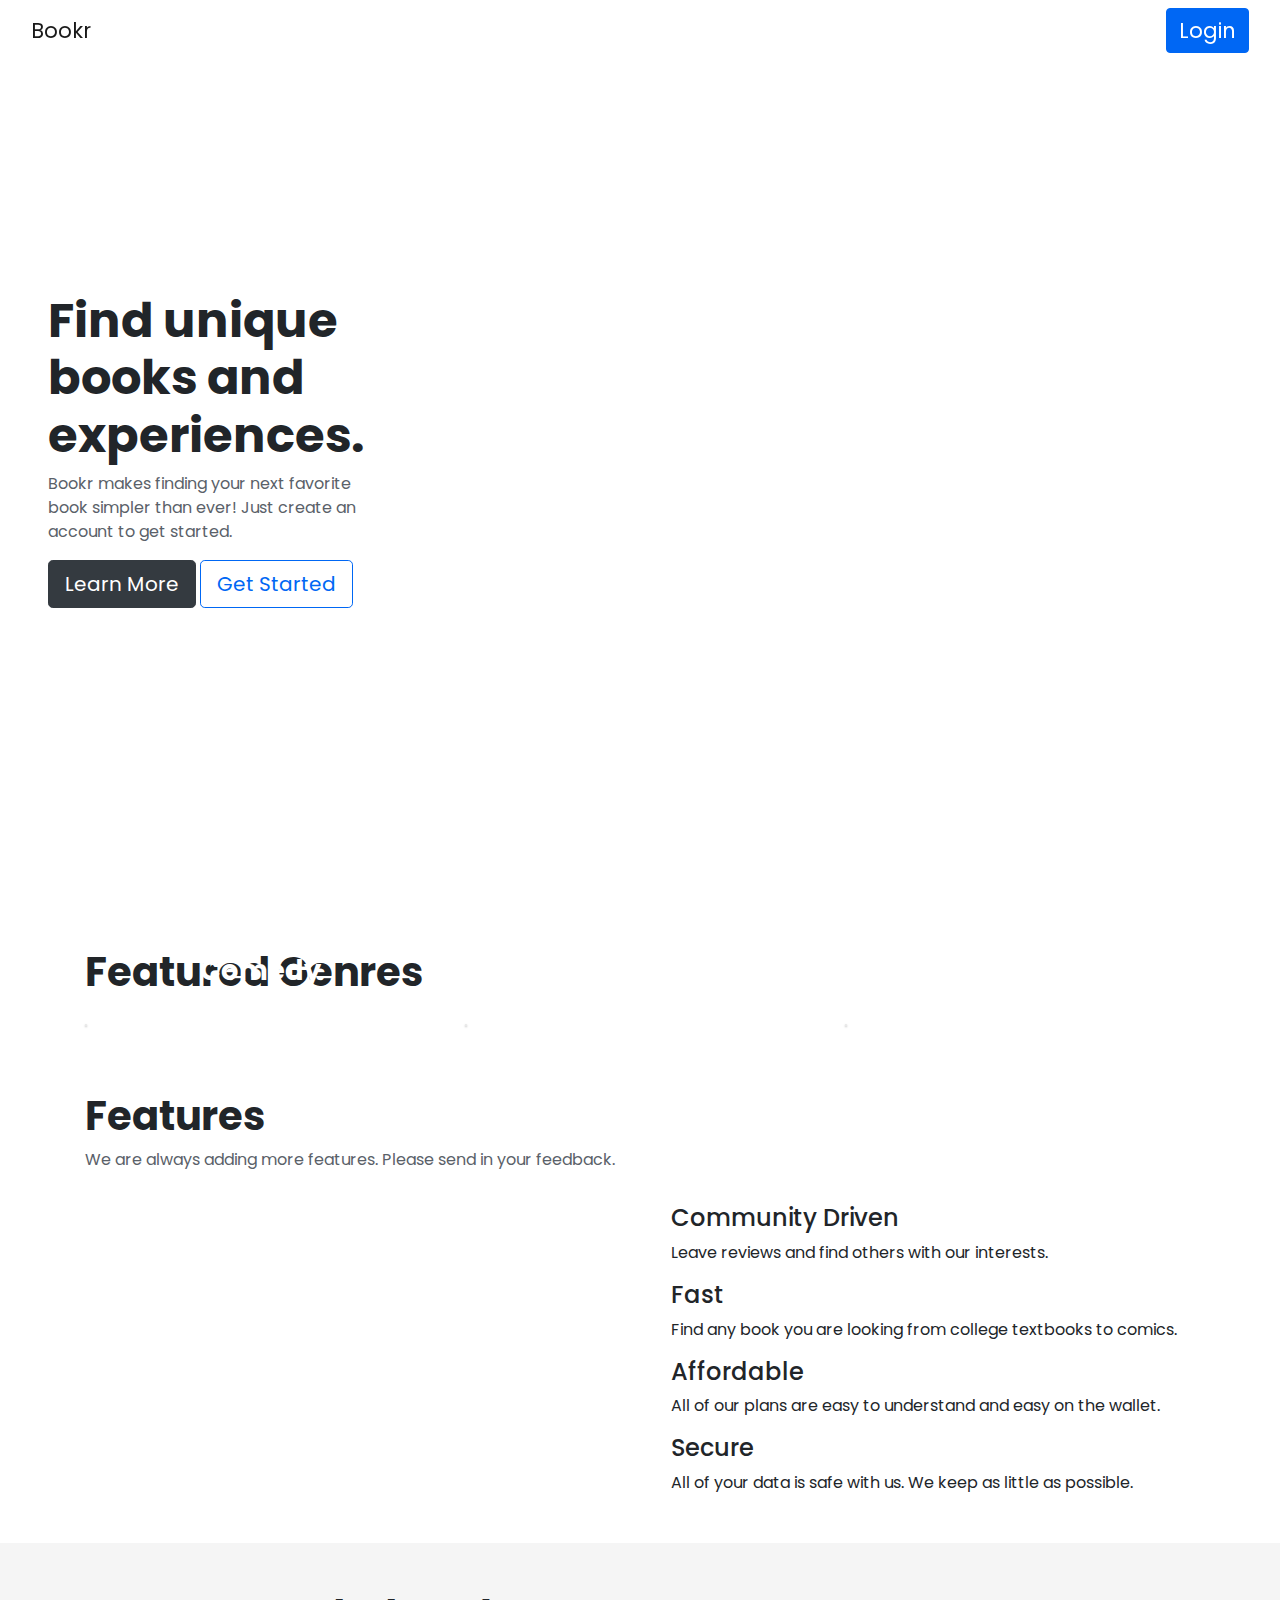
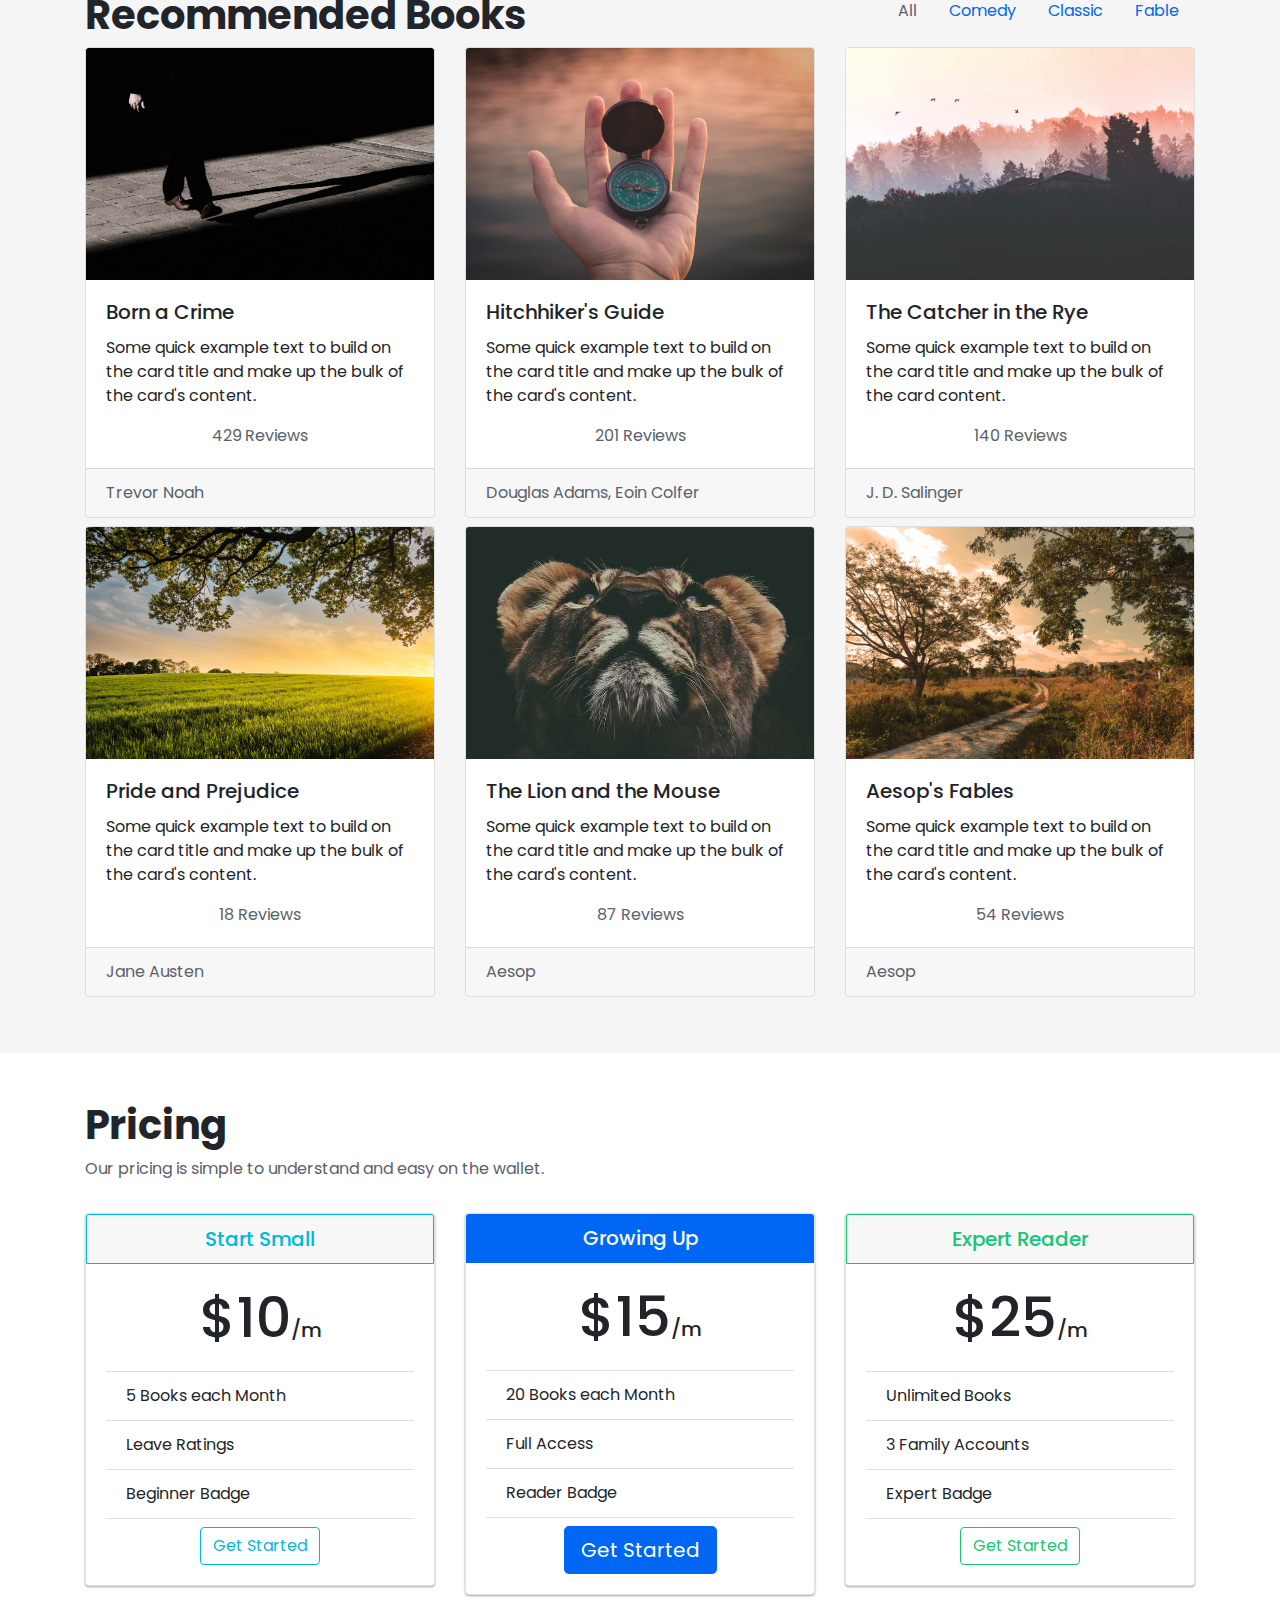
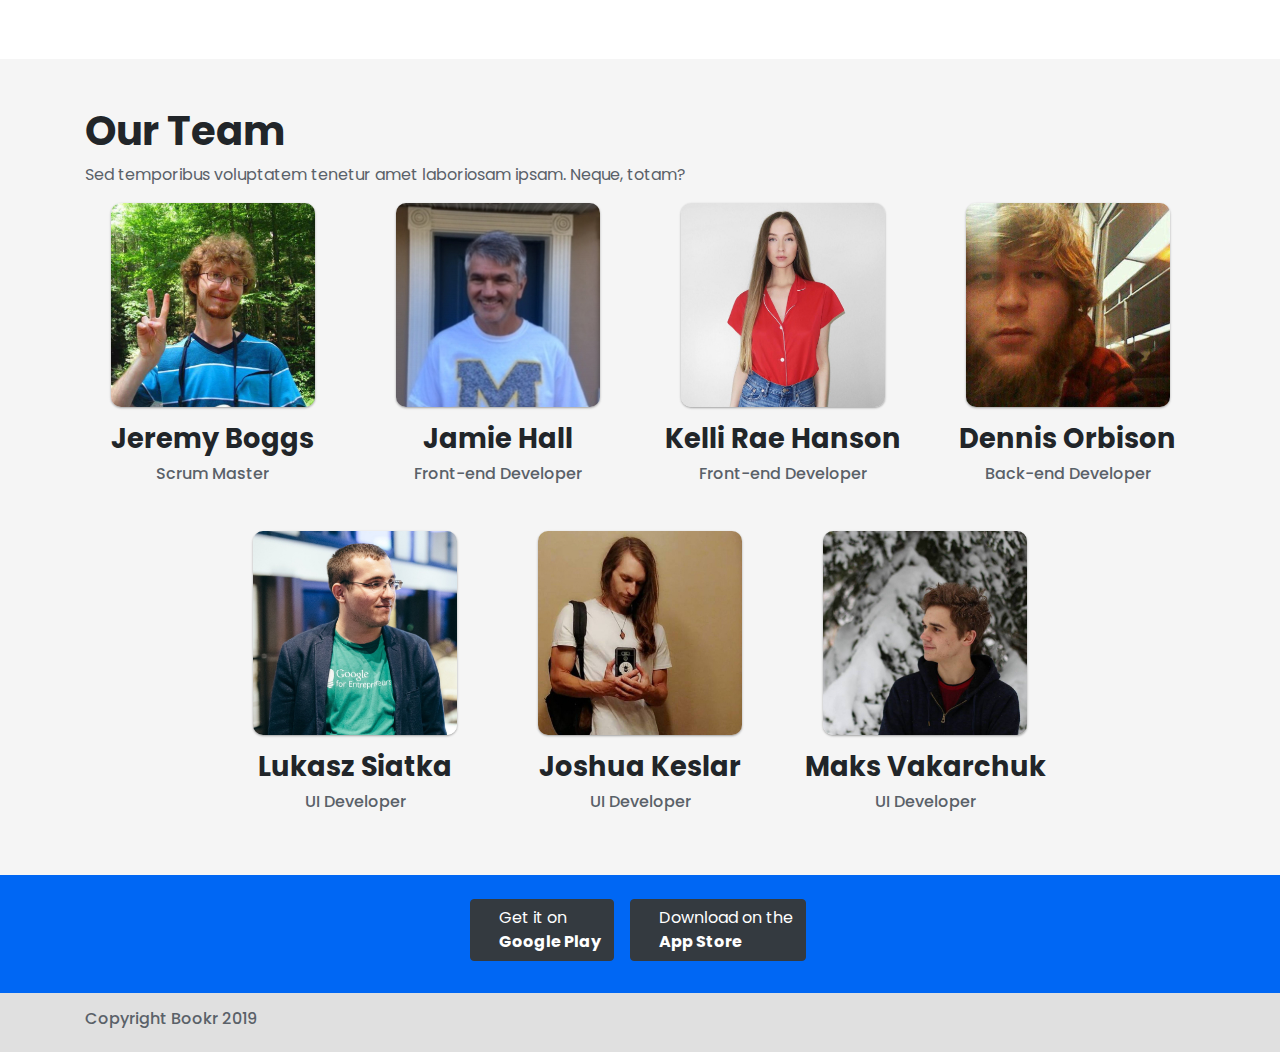
==== commit 04a6375d: "add footer" ====
--- a/index.html
+++ b/index.html
@@ -261,7 +261,7 @@
     <div class="row">
       <div class="col-md-6 col-lg-4 my-3 price1">
         <div class="card text-center shadowHover">
-          <div class="card-header bg-info text-light">
+          <div class="card-header h5 border border-info text-info">
             Start Small
           </div>
           <div class="card-body ">
@@ -277,7 +277,7 @@
       </div>
       <div class="col-lg-4 col-md-12 my-3 price2">
         <div class="card text-center shadowHover">
-          <div class="card-header bg-primary border-primary text-light">
+          <div class="card-header h5 bg-primary border-primary text-light">
             Growing Up
           </div>
           <div class="card-body">
@@ -293,7 +293,7 @@
       </div>
       <div class="col-lg-4 col-md-6 my-3 price3">
         <div class="card text-center shadowHover">
-          <div class="card-header bg-success text-light">
+          <div class="card-header h5 border border-success text-success">
             Expert Reader
           </div>
           <div class="card-body">
@@ -359,9 +359,45 @@
       </div>
     </div>
   </section>
-  <footer class="footer pb-3 pt-4" style="background-color: #E0E0E0;">
-    <div class="container">
-      <h6 class="text-muted">Copyright Bookr 2019</h6>
+  <!-- CTA -->
+  <footer class="footer container-fluid" style="background-color: #E0E0E0;">
+    <div class="row  bg-primary">
+      <div class="container py-4">
+        <div class="row justify-content-md-center">
+          <button type="button" class="btn btn-xs btn-dark btn-wide transition-3d-hover text-left mb-2 mr-3">
+            <span class="media align-items-center">
+              <span class="fab fa-google-play fa-2x mr-3"></span>
+              <span class="media-body">
+                <span class="d-block">Get it on</span>
+                <strong class="font-size-1">Google Play</strong>
+              </span>
+            </span>
+          </button>
+          <button type="button" class="btn btn-xs btn-dark btn-wide transition-3d-hover text-left mb-2 mr-1">
+            <span class="media align-items-center">
+              <span class="fab fa-apple fa-2x mr-3"></span>
+              <span class="media-body">
+                <span class="d-block">Download on the</span>
+                <strong class="font-size-1">App Store</strong>
+              </span>
+            </span>
+          </button>
+        </div>
+      </div>
+    </div>
+    <div class="row py-3">
+      <div class="container">
+        <div class="row">
+          <div class="col-md-6 align-self-center">
+            <h6 class="text-muted">Copyright Bookr 2019</h6>
+          </div>
+          <div class="col-md-6 text-right-lg align-self-center">
+            <a href="#" class="px-1 text-dark"><i class="fab fa-instagram fa-2x"></i></a>
+            <a href="#" class="px-1 text-dark"><i class="fab fa-facebook fa-2x"></i></a>
+            <a href="#" class="px-1 text-dark"><i class="fab fa-twitter-square fa-2x"></i></a>
+          </div>
+        </div>
+      </div>
     </div>
   </footer>
   <!-- Bootstrap JS -->
@@ -371,6 +407,7 @@
     crossorigin="anonymous"></script>
   <script src="https://maxcdn.bootstrapcdn.com/bootstrap/4.0.0/js/bootstrap.min.js" integrity="sha384-JZR6Spejh4U02d8jOt6vLEHfe/JQGiRRSQQxSfFWpi1MquVdAyjUar5+76PVCmYl"
     crossorigin="anonymous"></script>
+  <script src="https://cdnjs.cloudflare.com/ajax/libs/gsap/2.0.2/TweenMax.min.js"></script>
   <script src="js/books.js"></script>
   <script>
     window.addEventListener('scroll', function (e) {
--- a/css/main.css
+++ b/css/main.css
@@ -86,6 +86,12 @@
   background-position: center; 
 }
 
+@media (min-width: 768px) {
+  .text-right-lg{
+    text-align: right;
+  }
+}
+
 @media (min-width: 768px) and (max-width: 991.98px) { 
   .price1{
     order: 1;
@@ -117,4 +123,18 @@
   .cover-text{
     order: 2;
   }
+  .text-center-phone{
+    text-align: center !important;
+  }
+}
+
+@media (max-width: 575.98px){
+  h1{
+    font-weight: 600;
+    font-size: 2rem;
+  }
+  h2 {
+    font-weight: 500;
+    font-size: 1.5rem;
+  }
 }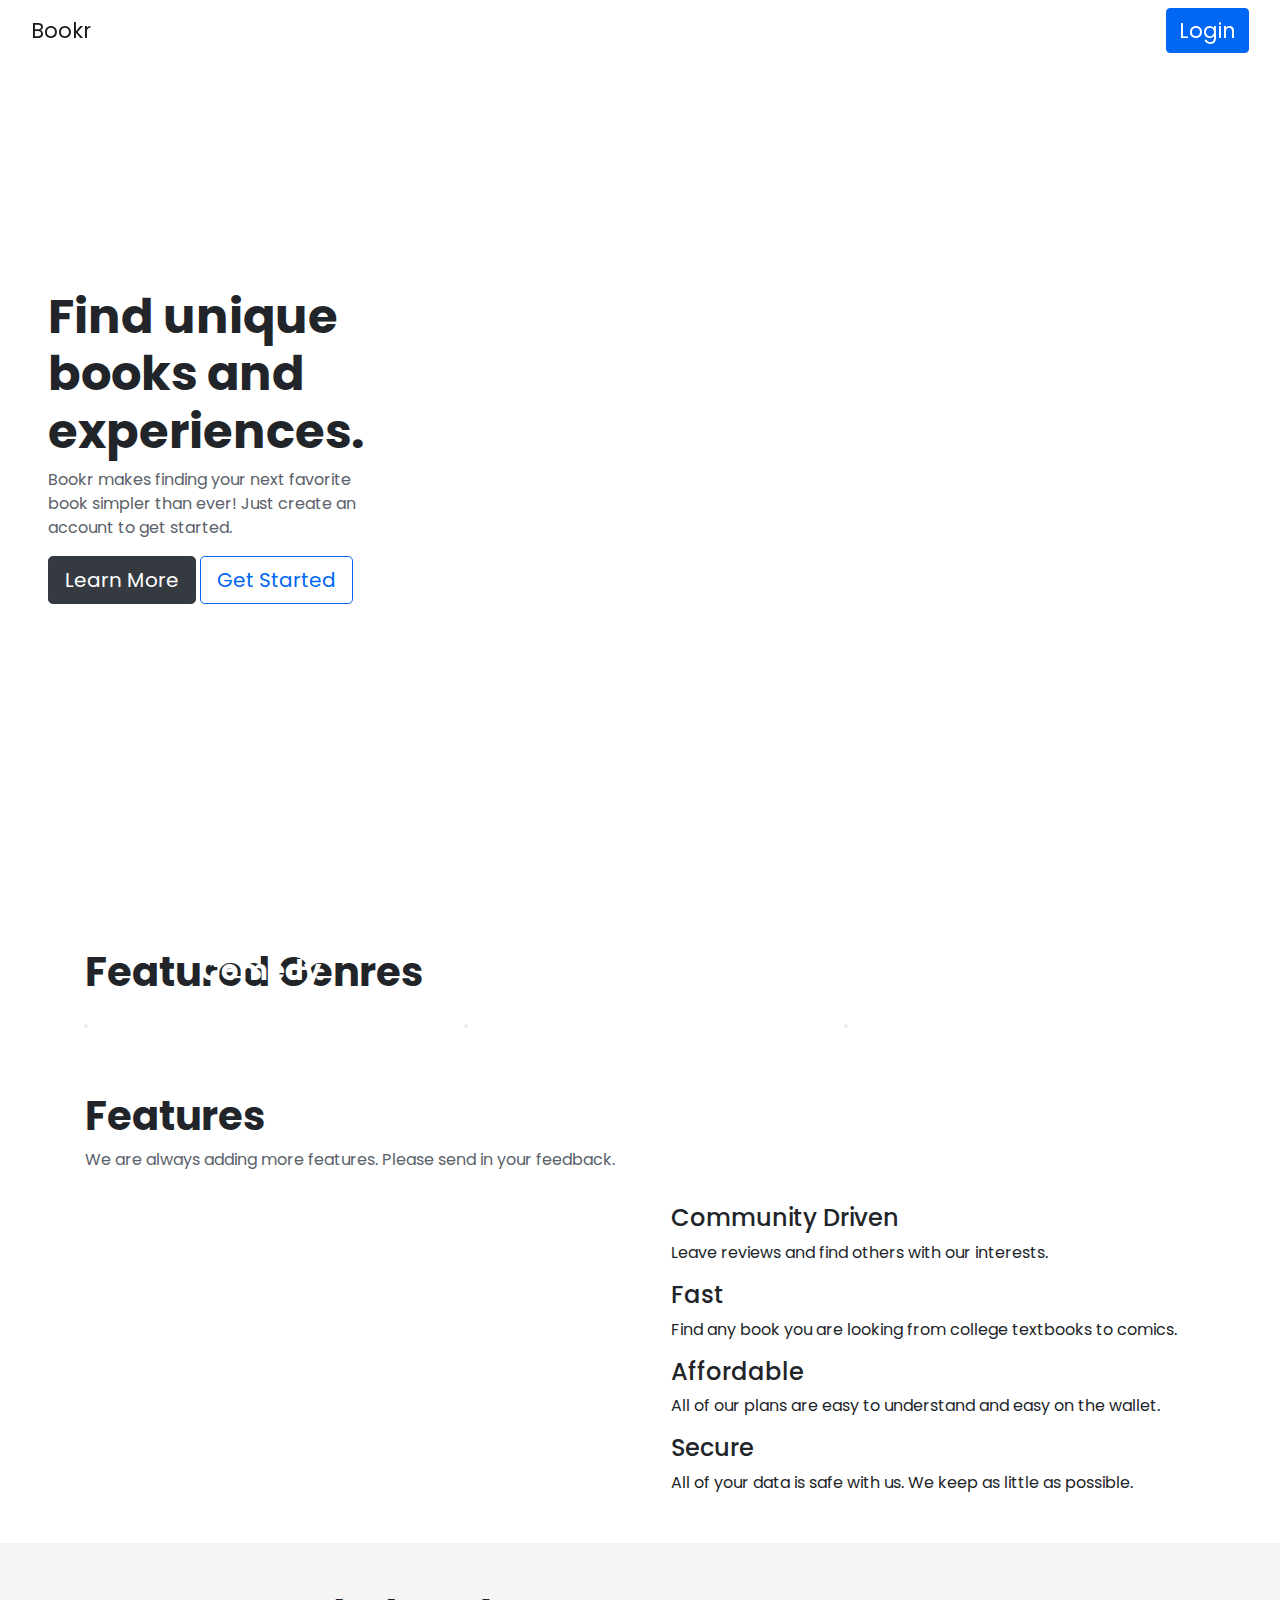
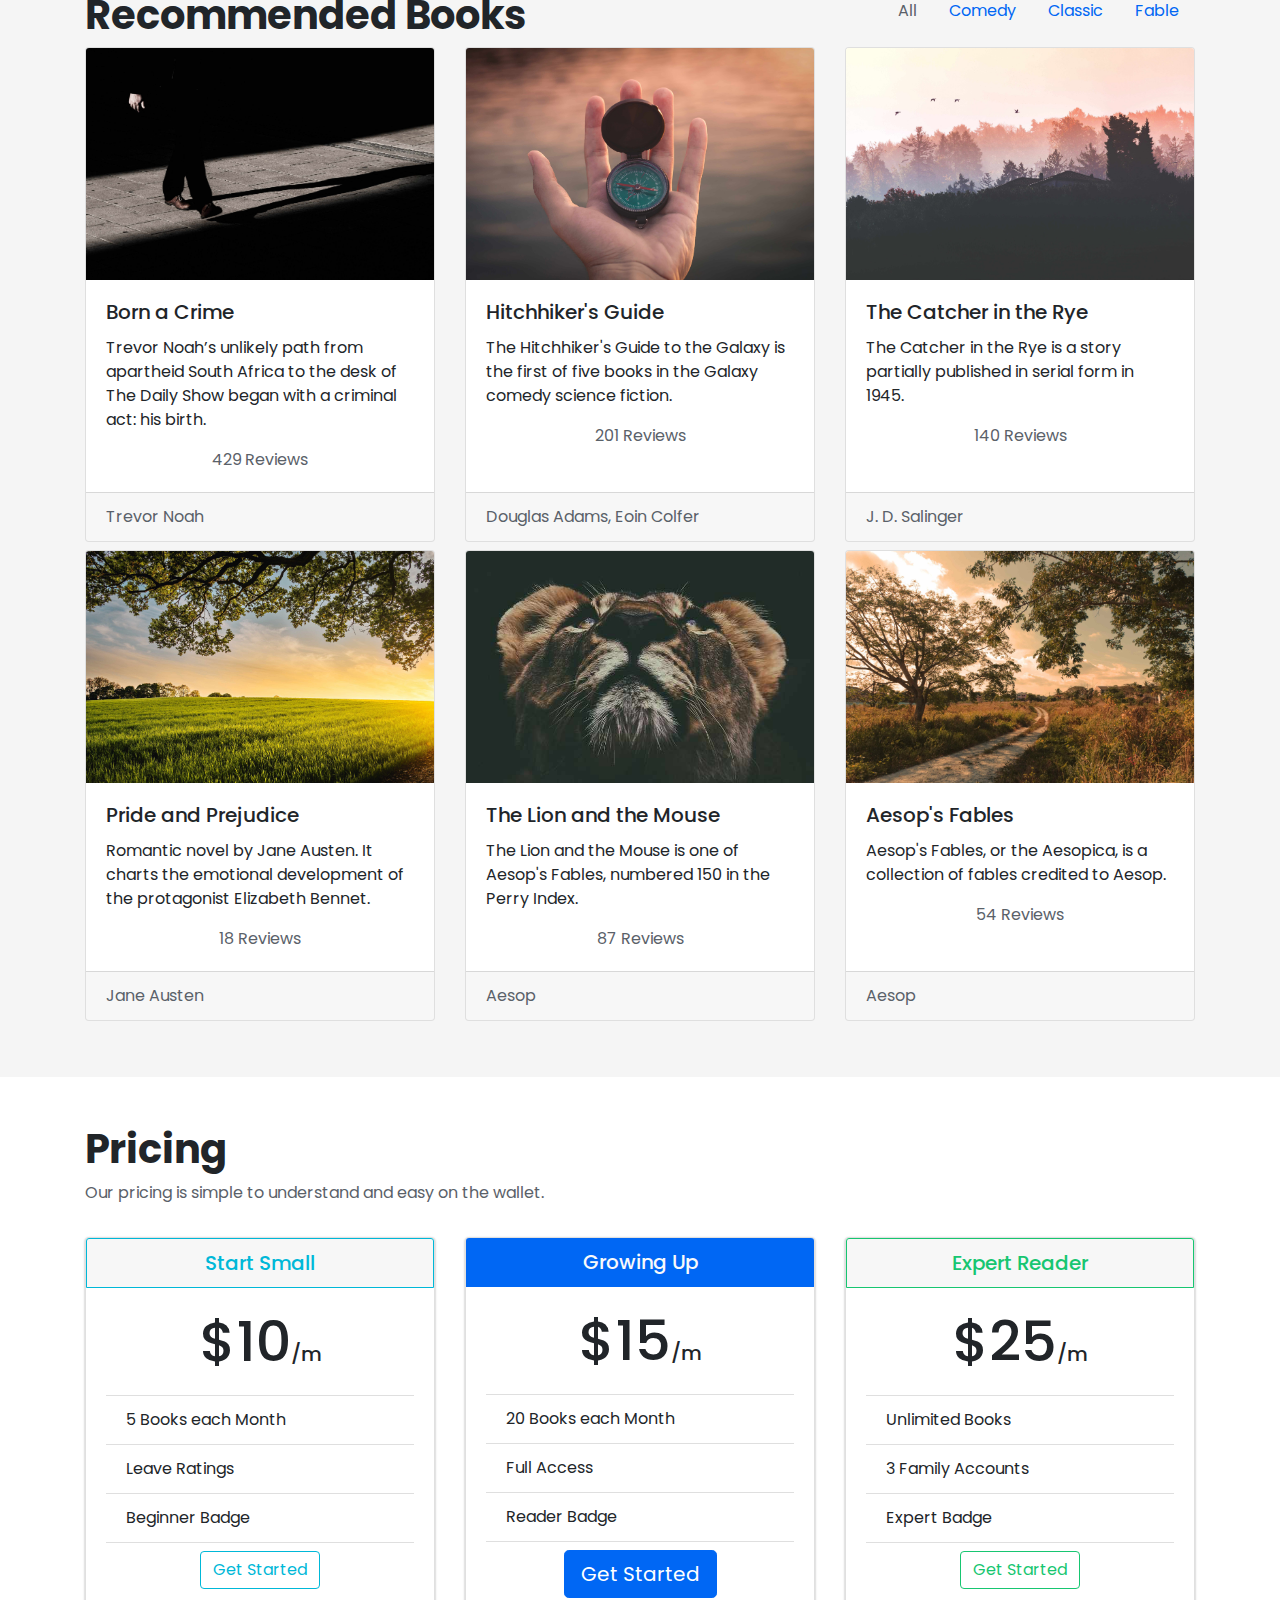
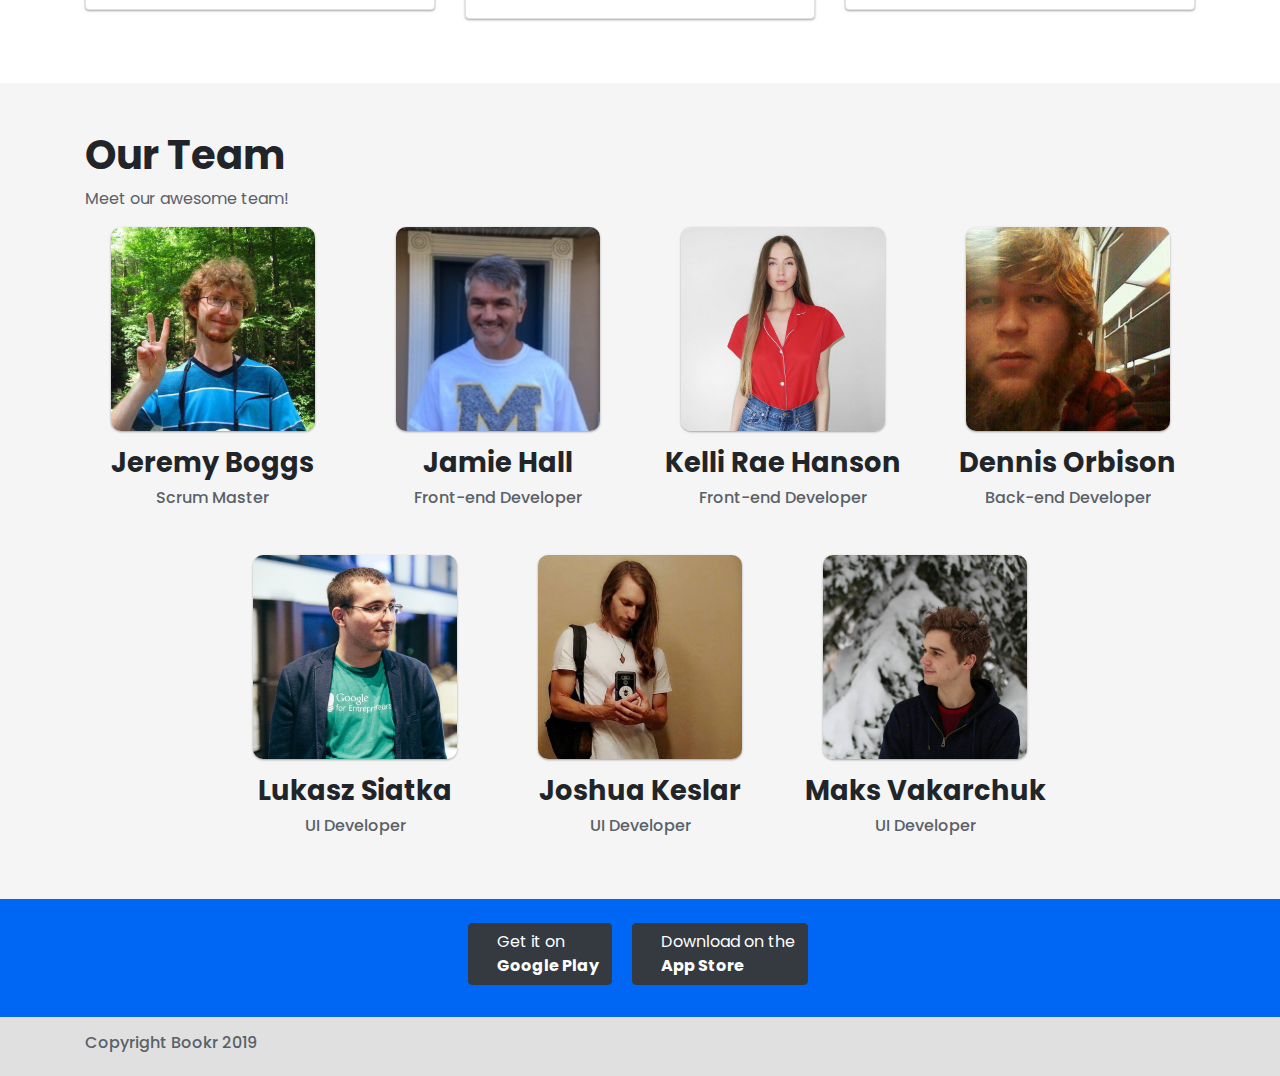
==== commit b2c501c3: "Final Index with images" ====
--- a/index.html
+++ b/index.html
@@ -41,8 +41,8 @@
       <h1 class="section-header">Find unique <br> books and experiences.</h1>
       <p class="text-muted">Bookr makes finding your next favorite book simpler than ever! Just create an account to
         get started. </p>
-      <a href="#features" class="btn btn-dark btn-lg">Learn More</a>
-      <a href="https://bookrfrontend1.netlify.com/" class="btn btn-outline-primary btn-lg">Get Started</a>
+      <a href="#features" class="btn btn-dark btn-lg mb-2">Learn More</a>
+      <a href="https://bookrfrontend1.netlify.com/" class="btn btn-outline-primary btn-lg mb-2">Get Started</a>
     </div>
     <div class="col-xl-8 col-lg-7 col-md-6 col-sm-12 cover-img"></div>
   </header>
@@ -132,15 +132,13 @@
         </div>
 
       </div>
-      <div class="row">
-        <div class="col-lg-4 col-md-6 mb-2 book-card" data-type="comedy">
-          <div class="card">
-            <img class="card-img-top" src="imgs/born-a-crime.jpg" alt="Book One">
+      <div class="row align-items-stretch">
+        <div class="col-lg-4 col-md-6 mb-2 book-card d-flex align-items-stretch" data-type="comedy">
+          <div class="card">
+            <img class="card-img-top" src="imgs/books/born-a-crime.jpg" alt="Book One">
             <div class="card-body">
               <h5 class="card-title">Born a Crime</h5>
-              <p class="card-text">Some quick example text to build on the card title and make up the bulk of the
-                card's
-                content.</p>
+              <p class="card-text">Trevor Noah’s unlikely path from apartheid South Africa to the desk of The Daily Show began with a criminal act: his birth.</p>
               <div class="review text-warning">
                 <i class="fas fa-star"></i>
                 <i class="fas fa-star"></i>
@@ -153,14 +151,12 @@
             <div class="card-footer text-muted">Trevor Noah</div>
           </div>
         </div>
-        <div class="col-lg-4 col-md-6 mb-2 book-card" data-type="classic">
-          <div class="card">
-            <img class="card-img-top" src="imgs/hitchhikers-guide.jpg" alt="Book One">
+        <div class="col-lg-4 col-md-6 mb-2 book-card d-flex" data-type="classic">
+          <div class="card">
+            <img class="card-img-top" src="imgs/books/hitchhikers-guide.jpg" alt="Book One">
             <div class="card-body">
               <h5 class="card-title">Hitchhiker's Guide</h5>
-              <p class="card-text">Some quick example text to build on the card title and make up the bulk of the
-                card's
-                content.</p>
+              <p class="card-text">The Hitchhiker's Guide to the Galaxy is the first of five books in the Galaxy comedy science fiction.</p>
               <div class="review text-warning">
                 <i class="fas fa-star"></i>
                 <i class="fas fa-star"></i>
@@ -173,13 +169,12 @@
             <div class="card-footer text-muted">Douglas Adams, Eoin Colfer</div>
           </div>
         </div>
-        <div class="col-lg-4 col-md-6 mb-2 book-card" data-type="classic">
-          <div class="card">
-            <img class="card-img-top" src="imgs/the-catcher-in-the-rye.jpg" alt="Book One">
+        <div class="col-lg-4 col-md-6 mb-2 book-card d-flex" data-type="classic">
+          <div class="card">
+            <img class="card-img-top" src="imgs/books/the-catcher-in-the-rye.jpg" alt="Book One">
             <div class="card-body">
               <h5 class="card-title">The Catcher in the Rye</h5>
-              <p class="card-text">Some quick example text to build on the card title and make up the bulk of the card
-                content.</p>
+              <p class="card-text">The Catcher in the Rye is a story partially published in serial form in 1945.</p>
               <div class="review">
                 <i class="fas fa-star"></i>
                 <i class="fas fa-star"></i>
@@ -192,14 +187,12 @@
             <div class="card-footer text-muted">J. D. Salinger</div>
           </div>
         </div>
-        <div class="col-lg-4 col-md-6 mb-2 book-card" data-type="classic">
-          <div class="card">
-            <img class="card-img-top" src="imgs/pride-and-prejudice.jpg" alt="Book One">
+        <div class="col-lg-4 col-md-6 mb-2 book-card d-flex" data-type="classic">
+          <div class="card">
+            <img class="card-img-top" src="imgs/books/pride-and-prejudice.jpg" alt="Book One">
             <div class="card-body">
               <h5 class="card-title">Pride and Prejudice</h5>
-              <p class="card-text">Some quick example text to build on the card title and make up the bulk of the
-                card's
-                content.</p>
+              <p class="card-text">Romantic novel by Jane Austen. It charts the emotional development of the protagonist Elizabeth Bennet.</p>
               <div class="review">
                 <i class="fas fa-star"></i>
                 <i class="fas fa-star"></i>
@@ -212,14 +205,12 @@
             <div class="card-footer text-muted">Jane Austen</div>
           </div>
         </div>
-        <div class="col-lg-4 col-md-6 mb-2 book-card" data-type="fable">
-          <div class="card">
-            <img class="card-img-top" src="imgs/the-lion-and-the-mouse.jpg" alt="Book One">
+        <div class="col-lg-4 col-md-6 mb-2 book-card d-flex" data-type="fable">
+          <div class="card">
+            <img class="card-img-top" src="imgs/books/the-lion-and-the-mouse.jpg" alt="Book One">
             <div class="card-body">
               <h5 class="card-title">The Lion and the Mouse</h5>
-              <p class="card-text">Some quick example text to build on the card title and make up the bulk of the
-                card's
-                content.</p>
+              <p class="card-text">The Lion and the Mouse is one of Aesop's Fables, numbered 150 in the Perry Index.</p>
               <div class="review">
                 <i class="fas fa-star"></i>
                 <i class="fas fa-star"></i>
@@ -232,14 +223,12 @@
             <div class="card-footer text-muted">Aesop</div>
           </div>
         </div>
-        <div class="col-lg-4 col-md-6 mb-2 book-card" data-type="fable">
-          <div class="card">
-            <img class="card-img-top" src="imgs/aesop-fables.jpg" alt="Book One">
+        <div class="col-lg-4 col-md-6 mb-2 book-card d-flex" data-type="fable">
+          <div class="card">
+            <img class="card-img-top" src="imgs/books/aesop-fables.jpg" alt="Book One">
             <div class="card-body">
               <h5 class="card-title">Aesop's Fables</h5>
-              <p class="card-text">Some quick example text to build on the card title and make up the bulk of the
-                card's
-                content.</p>
+              <p class="card-text">Aesop's Fables, or the Aesopica, is a collection of fables credited to Aesop.</p>
               <div class="review">
                 <i class="fas fa-star"></i>
                 <i class="fas fa-star"></i>
@@ -312,7 +301,7 @@
   <section class="pt-5 pb-3" style="background-color: #F5F5F5;">
     <div class="container">
       <h2 class="section-header">Our Team</h2>
-      <p class="text-muted">Sed temporibus voluptatem tenetur amet laboriosam ipsam. Neque, totam?</p>
+      <p class="text-muted">Meet our awesome team!</p>
       <div class="row text-center mt-3 justify-content-center">
         <div class="col-lg-3 col-md-4 mb-3">
           <img src="imgs/jeremy.jpg" alt="" class="shadow mb-3 team-img">
@@ -361,9 +350,10 @@
   </section>
   <!-- CTA -->
   <footer class="footer container-fluid" style="background-color: #E0E0E0;">
-    <div class="row  bg-primary">
+    <div class="row bg-primary">
       <div class="container py-4">
         <div class="row justify-content-md-center">
+          <div class="col text-center">
           <button type="button" class="btn btn-xs btn-dark btn-wide transition-3d-hover text-left mb-2 mr-3">
             <span class="media align-items-center">
               <span class="fab fa-google-play fa-2x mr-3"></span>
@@ -383,15 +373,16 @@
             </span>
           </button>
         </div>
+        </div>
       </div>
     </div>
     <div class="row py-3">
       <div class="container">
         <div class="row">
-          <div class="col-md-6 align-self-center">
+          <div class="col-md-6 align-self-center text-center-phone">
             <h6 class="text-muted">Copyright Bookr 2019</h6>
           </div>
-          <div class="col-md-6 text-right-lg align-self-center">
+          <div class="col-md-6 text-right-lg align-self-center text-center-phone">
             <a href="#" class="px-1 text-dark"><i class="fab fa-instagram fa-2x"></i></a>
             <a href="#" class="px-1 text-dark"><i class="fab fa-facebook fa-2x"></i></a>
             <a href="#" class="px-1 text-dark"><i class="fab fa-twitter-square fa-2x"></i></a>
